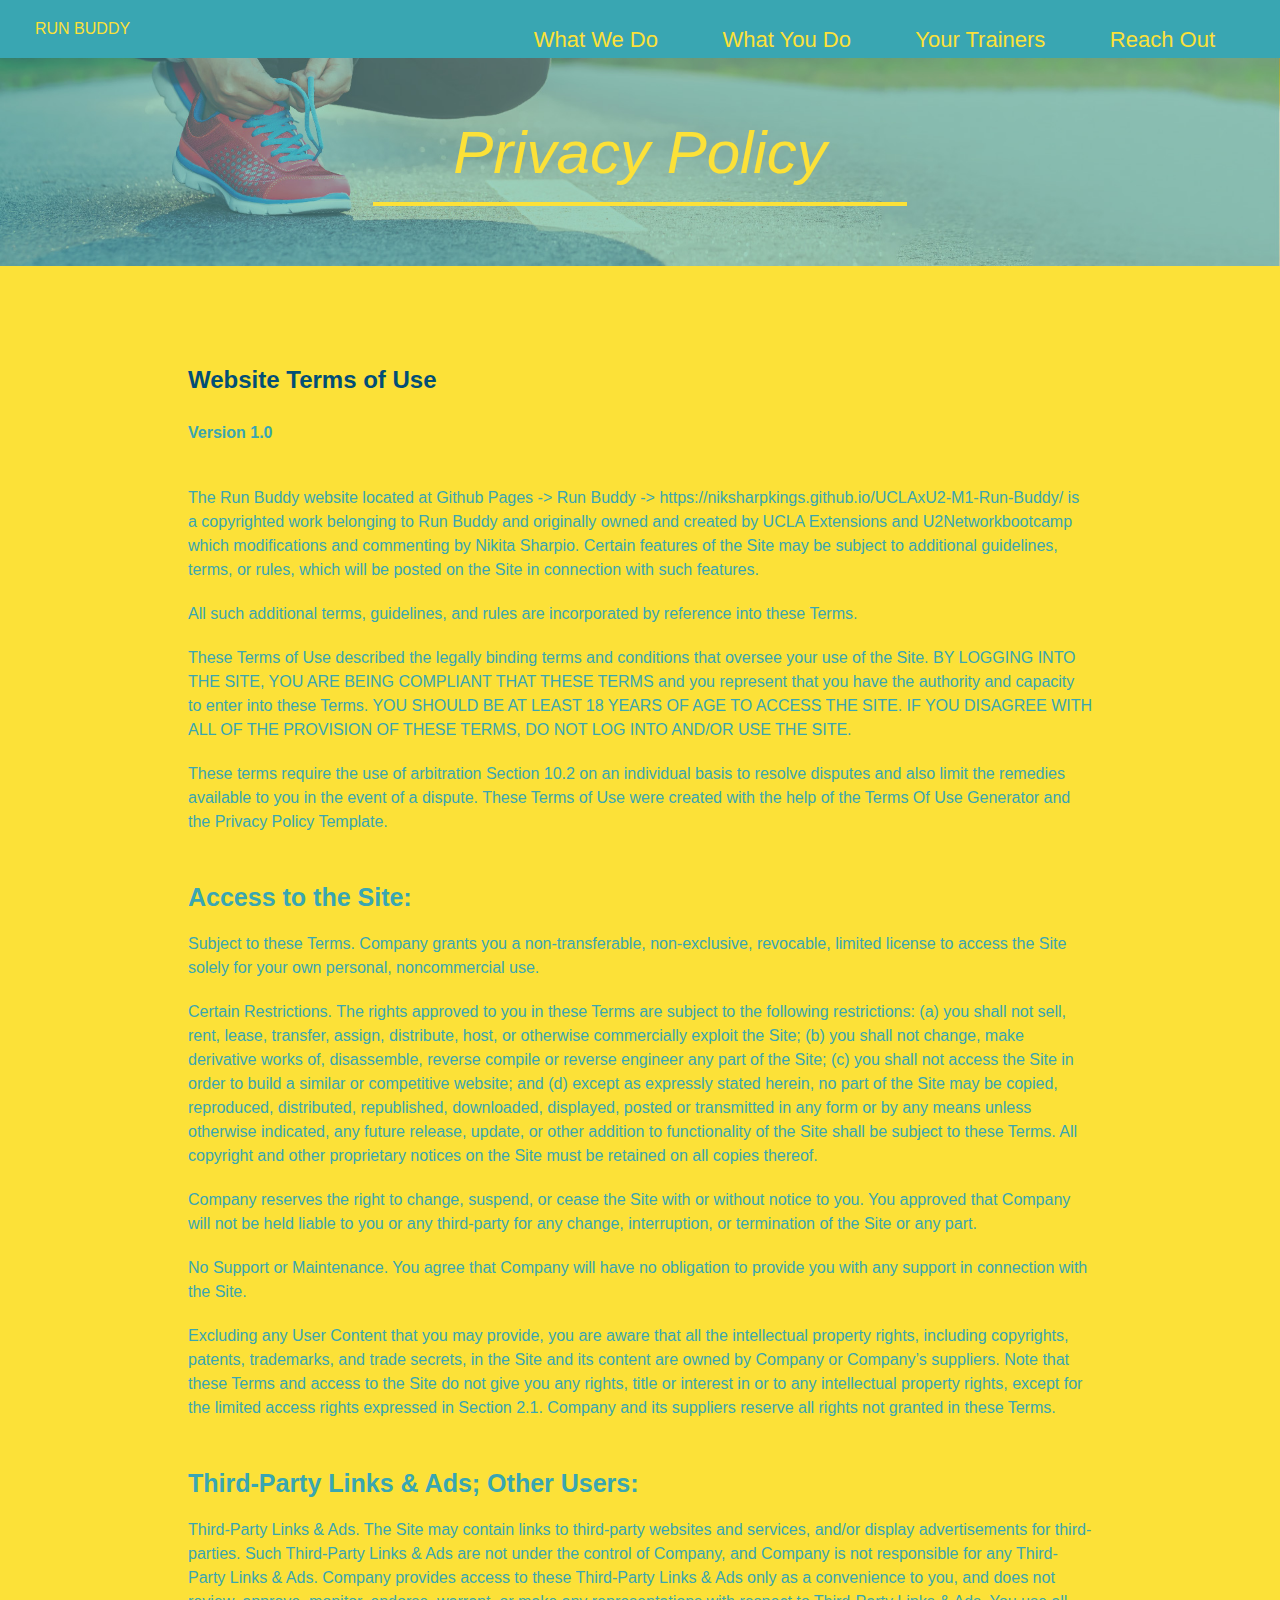
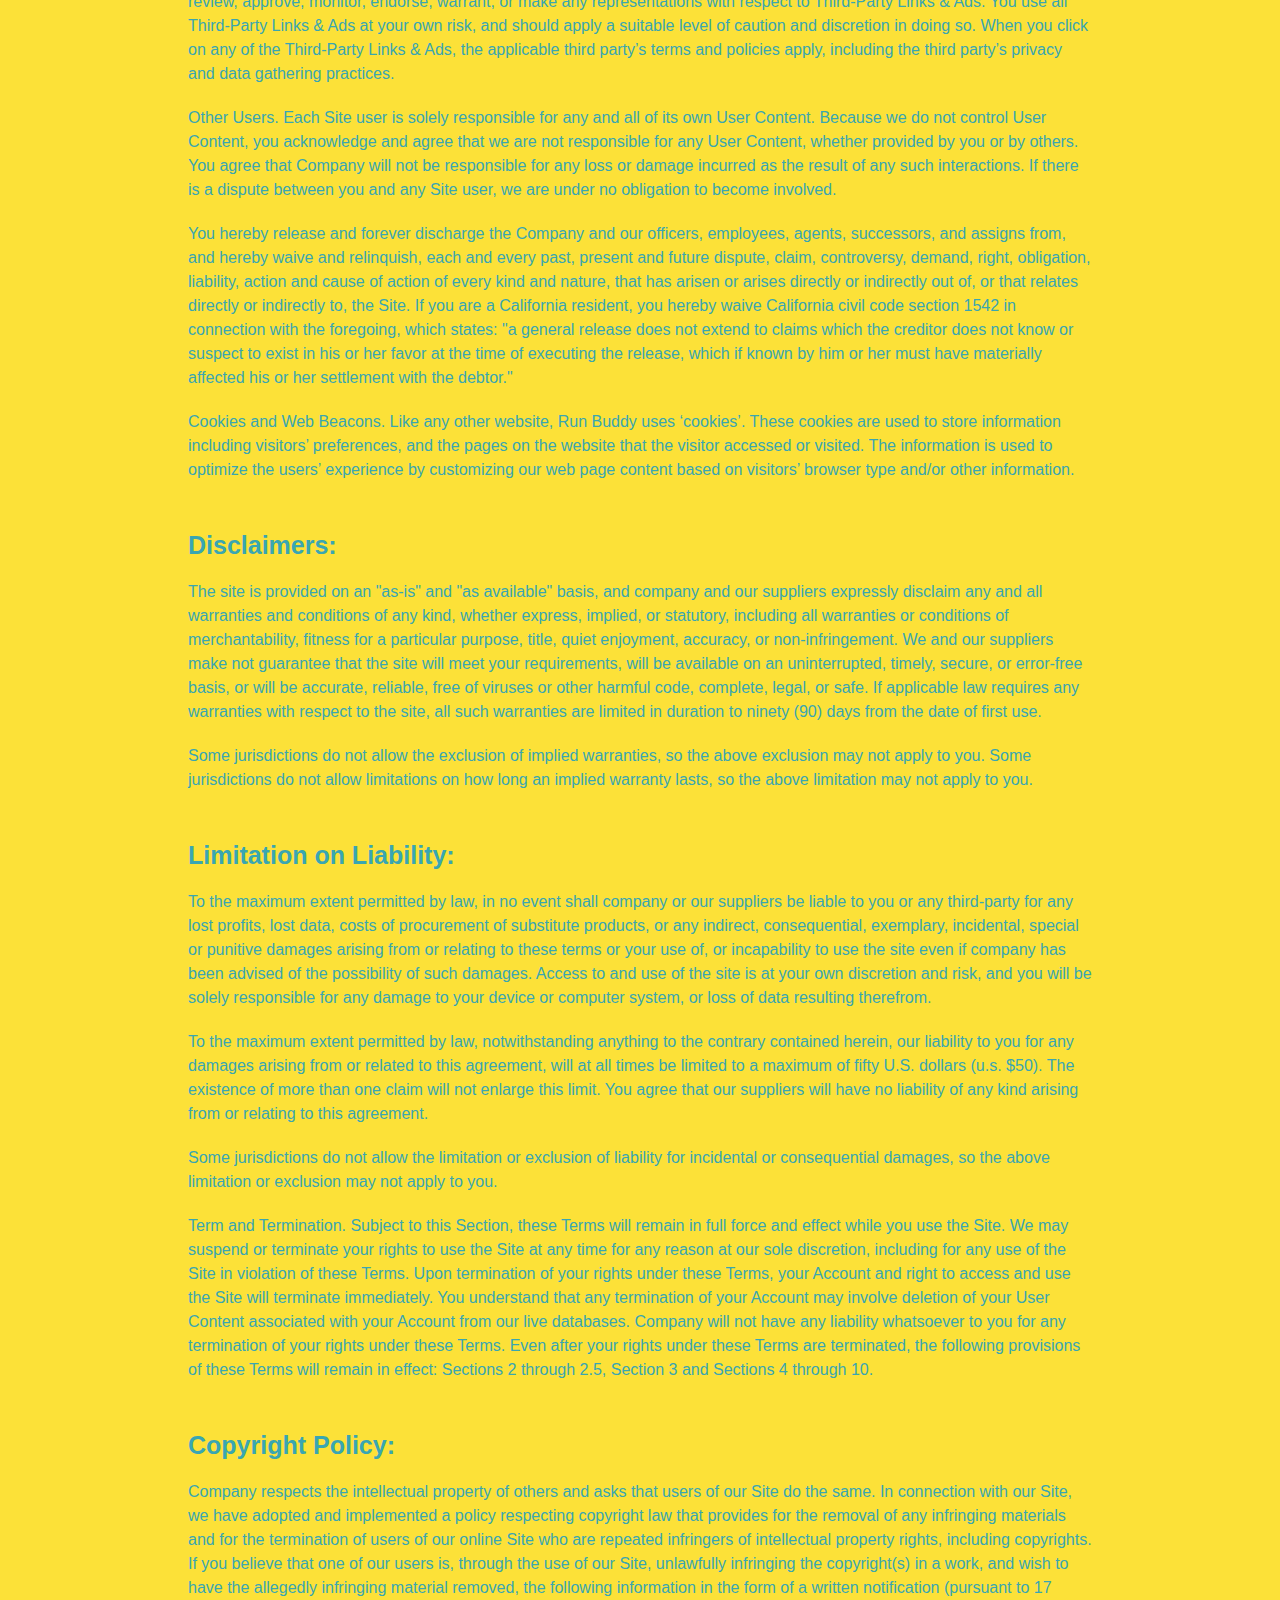
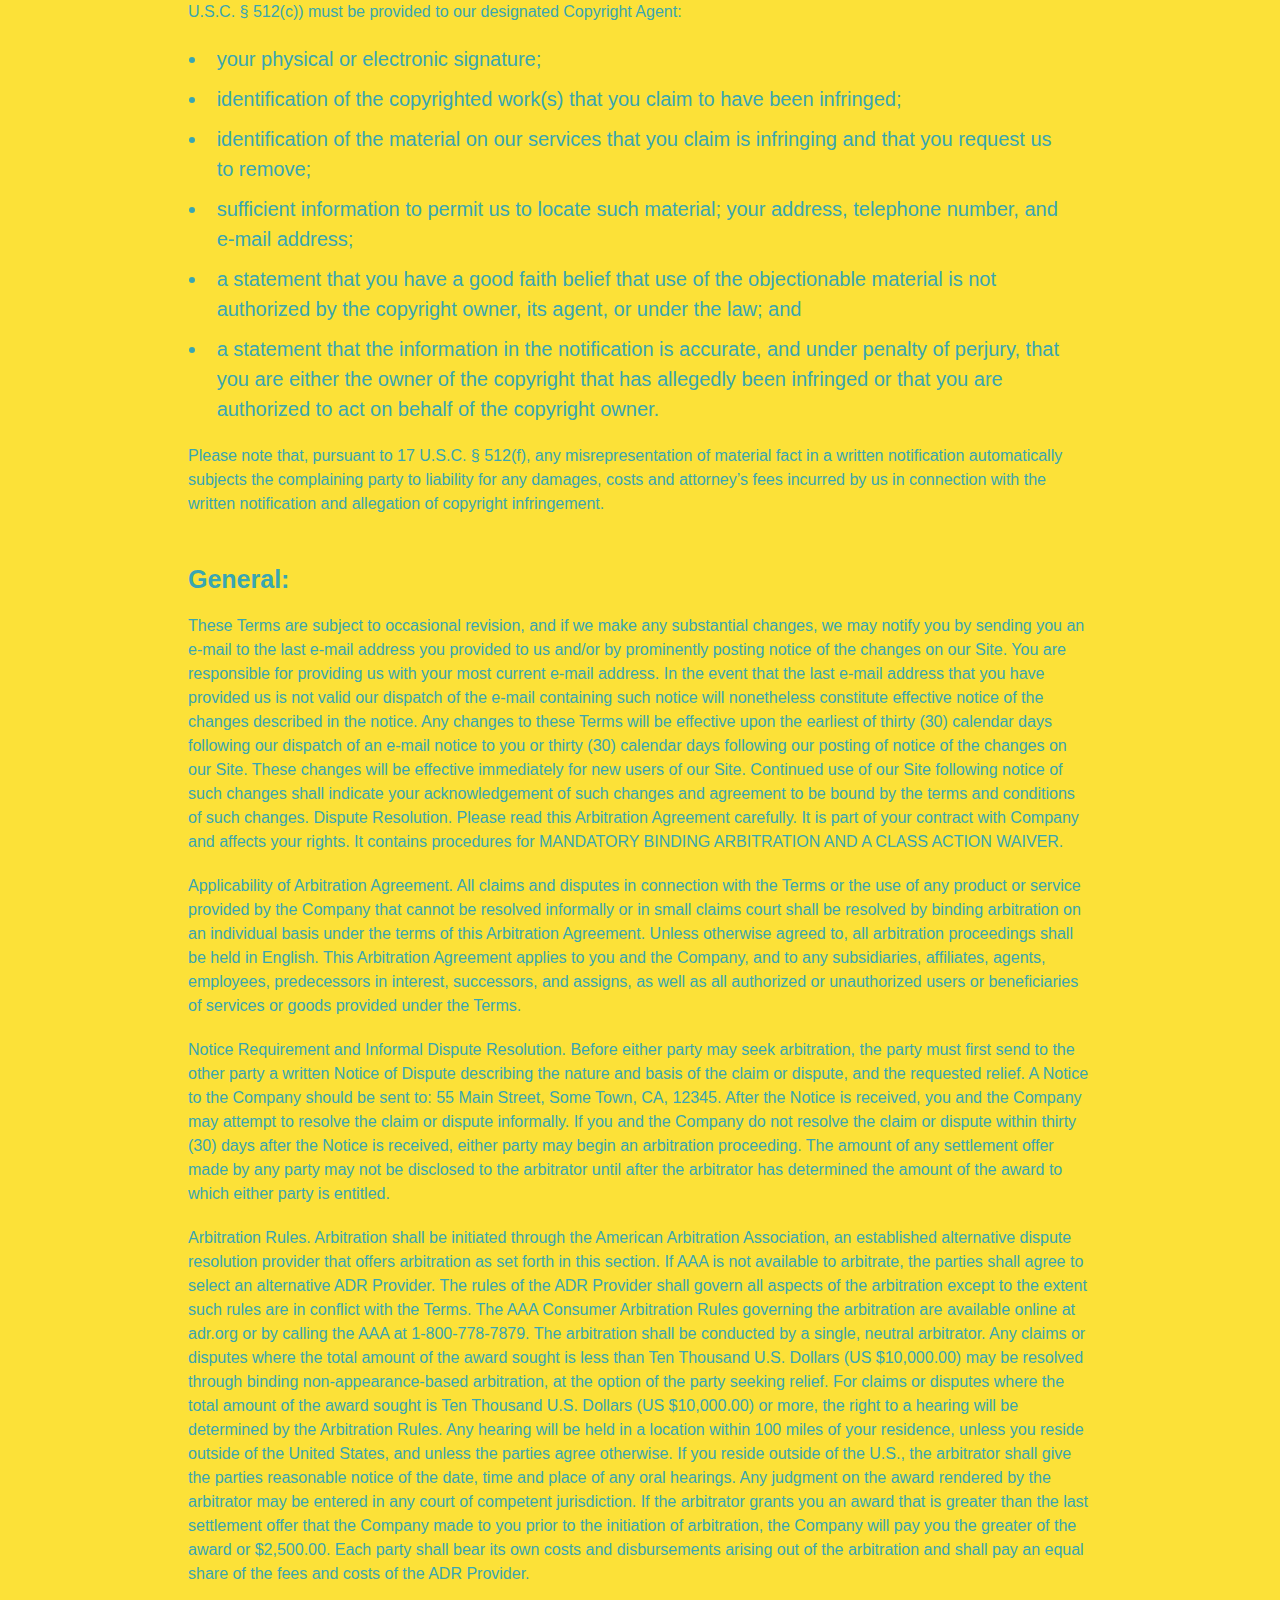
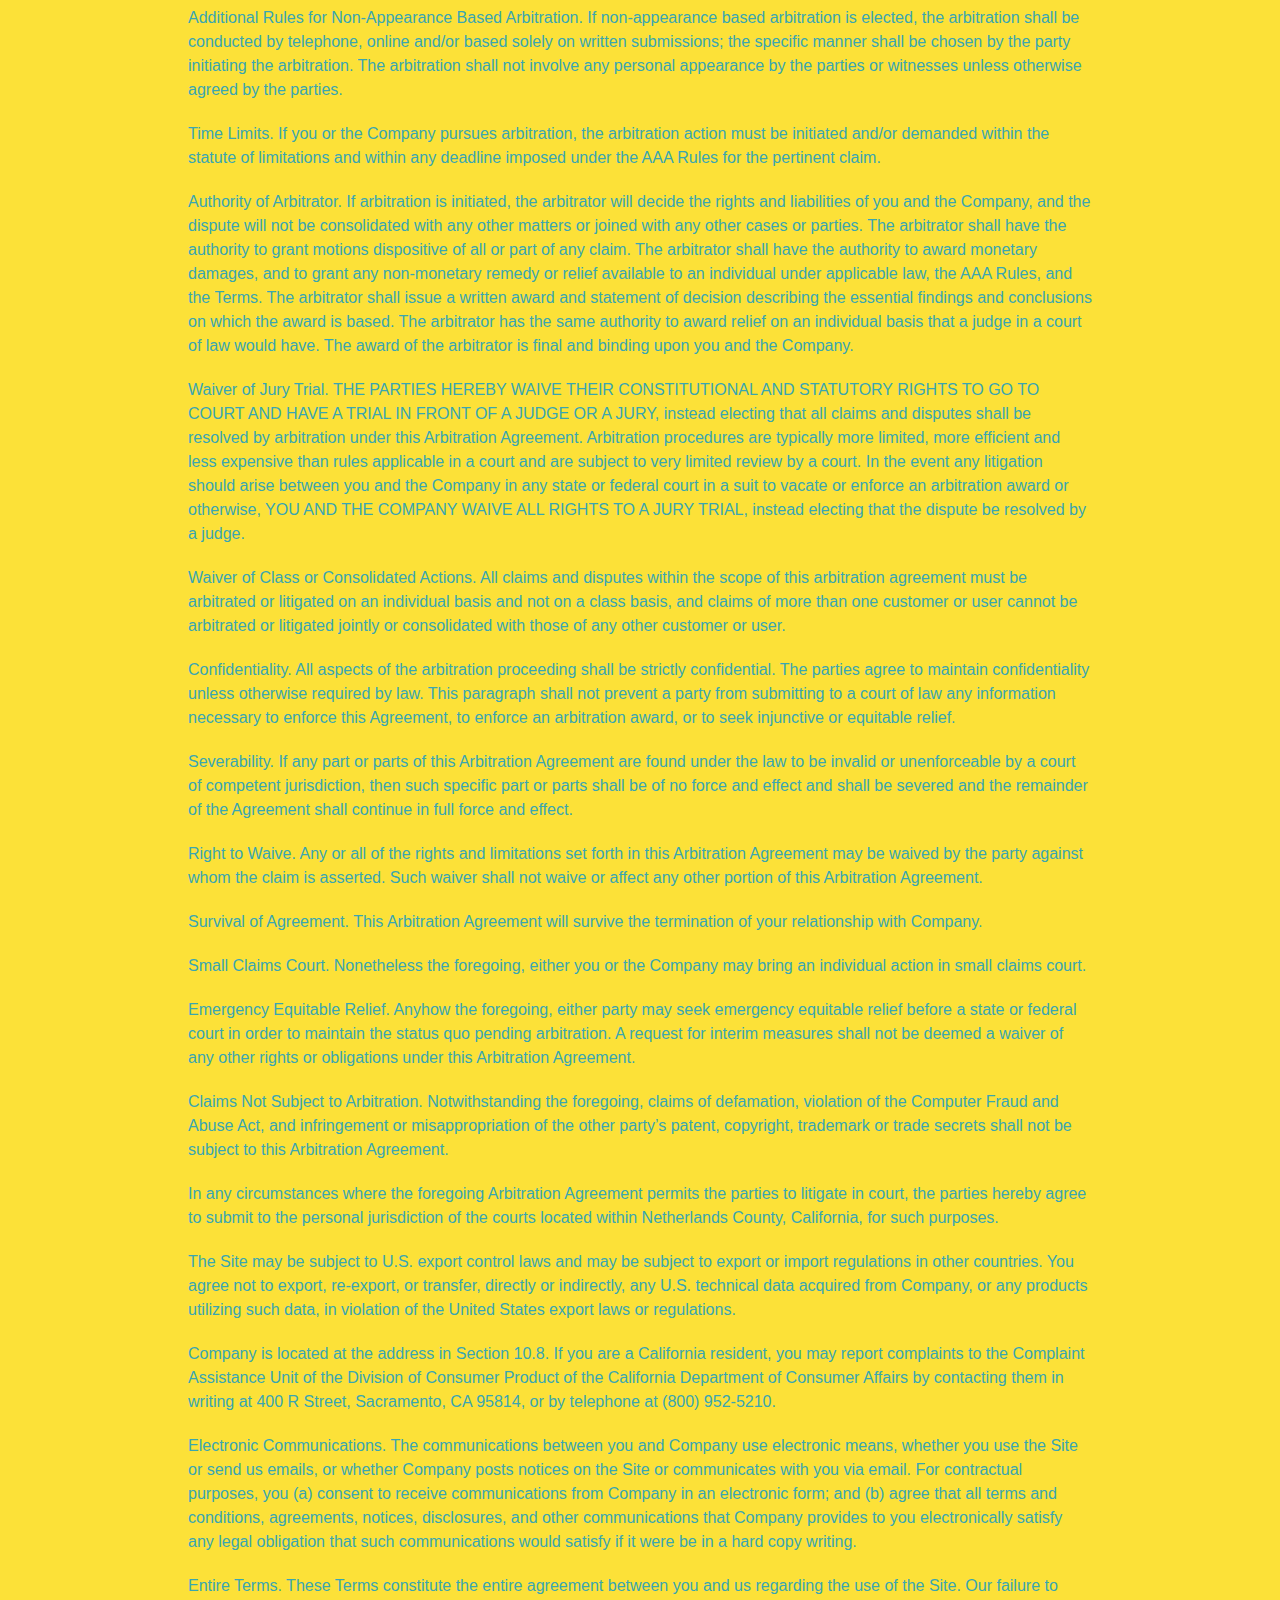
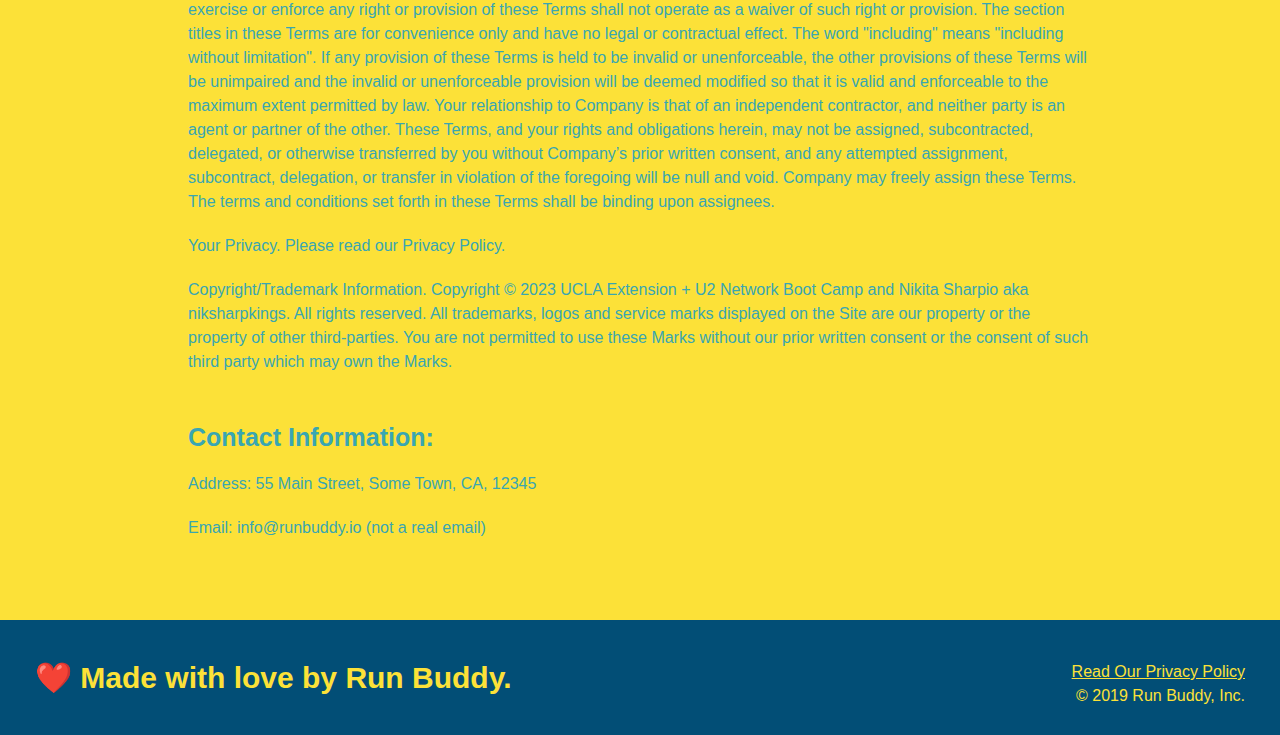
==== privacy-policy.html @ bbd50927 "v2.0.0 | see readme for patch notes" ====
<!DOCTYPE html> <!-- Tells the browser to interpret as a HTML document -->
<html lang="en"><!-- Represents the root of an HTML document and tells the browser that the language of the document is English -->
<head><!-- Start of the head element tag. Contains information about the document for the browser, but not the content -->
  <meta charset="UTF-8" /><!-- Tells the browser to use the UTF-8 character set. charset' meta element should be the first thing in '<head>'. UTF-8 accommodates just about any character, from foreign language symbols to emojis.-->
  <meta name="viewport" content="width=device-width, initial-scale=1.0" /><!-- Tells the browser to use the device's width as the width of the page, and to scale the page to fit the device's width -->
  <meta http-equiv="content-security-policy" content="connect-src 'self';
  font-src 'self';
  frame-src https://www.google.com/;
  img-src 'self';
  manifest-src 'self';
  media-src 'self';
  object-src 'self';
  script-src 'none';
  script-src-elem 'self' 'sha256-vvt4KWwuNr51XfE5m+hzeNEGhiOfZzG97ccfqGsPwvE=';
  script-src-attr 'self';
  style-src-elem 'self';
  style-src-attr 'self';
  worker-src 'self'"> <!-- content security policy is for privacy and security-->
  <title>Privacy Policy - Run Buddy</title> <!-- The title of the document, which is displayed in the browser's tab -->
  <link
  title="stylesheet"
  integrity="text"
  media="only screen and (color)"
  rel="stylesheet"
  type="text/css"
  href="./assets/css/secondary-styles.css" /><!-- Link to the Cascade Style stylesheet stylesheet -->
</head>

<body>
  <header> <!-- header Opening-->
    <a href="index.html">RUN BUDDY</a> <!-- "level 1" heading element-->
    <nav> <!-- Navigation element -->
      <ul><!-- Unordered list element -->
        <li><!-- List item element-->
          <a href="./index.html#what-we-do">What We Do</a> <!-- Anchor element -->
        </li>
        <li>
          <a href="./index.html#what-you-do">What You Do</a>
        </li>
        <li>
          <a href="./index.html#your-trainers">Your Trainers</a>
        </li>
        <li>
          <a href="./index.html#reach-out">Reach Out</a>
        </li>
      </ul> <!-- Closing unordered list element -->
    </nav> <!-- Closing navigation element -->
  </header> <!-- Closing header element -->
  <section class="hero hero-secondary">
    <h2 class="page-title">
      Privacy Policy
    </h2>
  </section>
  <article class="secondary-content">
    <h2>
      Website Terms of Use
    </h2>
    <h4>
      Version 1.0
    </h4>

    <p>
      <br>
      The Run Buddy website located at Github Pages -> Run Buddy -> https://niksharpkings.github.io/UCLAxU2-M1-Run-Buddy/
      is a copyrighted work belonging to Run Buddy and originally owned and created by UCLA Extensions and U2Networkbootcamp which modifications and commenting by Nikita Sharpio. Certain
      features of the Site may be subject to additional guidelines, terms, or rules, which will be posted on the Site
      in connection with such features.
    </p>

    <p>
      All such additional terms, guidelines, and rules are incorporated by reference into these Terms.
    </p>

    <p>
      These Terms of Use described the legally binding terms and conditions that oversee your use of the Site. BY
      LOGGING INTO THE SITE, YOU ARE BEING COMPLIANT THAT THESE TERMS and you represent that you have the authority
      and capacity to enter into these Terms. YOU SHOULD BE AT LEAST 18 YEARS OF AGE TO ACCESS THE SITE. IF YOU
      DISAGREE WITH ALL OF THE PROVISION OF THESE TERMS, DO NOT LOG INTO AND/OR USE THE SITE.
    </p>

    <p>
      These terms require the use of arbitration Section 10.2 on an individual basis to resolve disputes and also
      limit the remedies available to you in the event of a dispute. These Terms of Use were created with the help of
      the Terms Of Use Generator and the Privacy Policy Template.
    </p>

    <h3>
      <br>
      Access to the Site:
    </h3>

    <p>
      Subject to these Terms. Company grants you a non-transferable, non-exclusive, revocable, limited license to
      access the Site solely for your own personal, noncommercial use.
    </p>

    <p>
      Certain Restrictions. The rights approved to you in these Terms are subject to the following restrictions: (a)
      you shall not sell, rent, lease, transfer, assign, distribute, host, or otherwise commercially exploit the Site;
      (b) you shall not change, make derivative works of, disassemble, reverse compile or reverse engineer any part of
      the Site; (c) you shall not access the Site in order to build a similar or competitive website; and (d) except
      as expressly stated herein, no part of the Site may be copied, reproduced, distributed, republished, downloaded,
      displayed, posted or transmitted in any form or by any means unless otherwise indicated, any future release,
      update, or other addition to functionality of the Site shall be subject to these Terms. All copyright and other
      proprietary notices on the Site must be retained on all copies thereof.
    </p>

    <p>
      Company reserves the right to change, suspend, or cease the Site with or without notice to you. You approved
      that Company will not be held liable to you or any third-party for any change, interruption, or termination of
      the Site or any part.
    </p>

    <p>
      No Support or Maintenance. You agree that Company will have no obligation to provide you with any support in
      connection with the Site.
    </p>

    <p>
      Excluding any User Content that you may provide, you are aware that all the intellectual property rights,
      including copyrights, patents, trademarks, and trade secrets, in the Site and its content are owned by Company
      or Company’s suppliers. Note that these Terms and access to the Site do not give you any rights, title or
      interest in or to any intellectual property rights, except for the limited access rights expressed in Section
      2.1. Company and its suppliers reserve all rights not granted in these Terms.
    </p>

    <h3>
      <br>
      Third-Party Links & Ads; Other Users:
    </h3>

    <p>
      Third-Party Links & Ads. The Site may contain links to third-party websites and services, and/or display
      advertisements for third-parties. Such Third-Party Links & Ads are not under the control of Company, and Company
      is not responsible for any Third-Party Links & Ads. Company provides access to these Third-Party Links & Ads
      only as a convenience to you, and does not review, approve, monitor, endorse, warrant, or make any
      representations with respect to Third-Party Links & Ads. You use all Third-Party Links & Ads at your own risk,
      and should apply a suitable level of caution and discretion in doing so. When you click on any of the
      Third-Party Links & Ads, the applicable third party’s terms and policies apply, including the third party’s
      privacy and data gathering practices.
    </p>

    <p>
      Other Users. Each Site user is solely responsible for any and all of its own User Content. Because we do not
      control User Content, you acknowledge and agree that we are not responsible for any User Content, whether
      provided by you or by others. You agree that Company will not be responsible for any loss or damage incurred as
      the result of any such interactions. If there is a dispute between you and any Site user, we are under no
      obligation to become involved.
    </p>

    <p>
      You hereby release and forever discharge the Company and our officers, employees, agents, successors, and
      assigns from, and hereby waive and relinquish, each and every past, present and future dispute, claim,
      controversy, demand, right, obligation, liability, action and cause of action of every kind and nature, that has
      arisen or arises directly or indirectly out of, or that relates directly or indirectly to, the Site. If you are
      a California resident, you hereby waive California civil code section 1542 in connection with the foregoing,
      which states: "a general release does not extend to claims which the creditor does not know or suspect to exist
      in his or her favor at the time of executing the release, which if known by him or her must have materially
      affected his or her settlement with the debtor."
    </p>

    <p>
      Cookies and Web Beacons. Like any other website, Run Buddy uses ‘cookies’. These cookies are used to store
      information including visitors’ preferences, and the pages on the website that the visitor accessed or visited.
      The information is used to optimize the users’ experience by customizing our web page content based on visitors’
      browser type and/or other information.
    </p>

    <h3>
      <br>
      Disclaimers:
    </h3>

    <p>
      The site is provided on an "as-is" and "as available" basis, and company and our suppliers expressly disclaim
      any and all warranties and conditions of any kind, whether express, implied, or statutory, including all
      warranties or conditions of merchantability, fitness for a particular purpose, title, quiet enjoyment, accuracy,
      or non-infringement. We and our suppliers make not guarantee that the site will meet your requirements, will be
      available on an uninterrupted, timely, secure, or error-free basis, or will be accurate, reliable, free of
      viruses or other harmful code, complete, legal, or safe. If applicable law requires any warranties with respect
      to the site, all such warranties are limited in duration to ninety (90) days from the date of first use.
    </p>

    <p>
      Some jurisdictions do not allow the exclusion of implied warranties, so the above exclusion may not apply to
      you. Some jurisdictions do not allow limitations on how long an implied warranty lasts, so the above limitation
      may not apply to you.
    </p>

    <h3>
      <br>
      Limitation on Liability:
    </h3>

    <p>
      To the maximum extent permitted by law, in no event shall company or our suppliers be liable to you or any
      third-party for any lost profits, lost data, costs of procurement of substitute products, or any indirect,
      consequential, exemplary, incidental, special or punitive damages arising from or relating to these terms or
      your use of, or incapability to use the site even if company has been advised of the possibility of such
      damages. Access to and use of the site is at your own discretion and risk, and you will be solely responsible
      for any damage to your device or computer system, or loss of data resulting therefrom.
    </p>

    <p>
      To the maximum extent permitted by law, notwithstanding anything to the contrary contained herein, our liability
      to you for any damages arising from or related to this agreement, will at all times be limited to a maximum of
      fifty U.S. dollars (u.s. $50). The existence of more than one claim will not enlarge this limit. You agree that
      our suppliers will have no liability of any kind arising from or relating to this agreement.
    </p>

    <p>
      Some jurisdictions do not allow the limitation or exclusion of liability for incidental or consequential
      damages, so the above limitation or exclusion may not apply to you.
    </p>

    <p>
      Term and Termination. Subject to this Section, these Terms will remain in full force and effect while you use
      the Site. We may suspend or terminate your rights to use the Site at any time for any reason at our sole
      discretion, including for any use of the Site in violation of these Terms. Upon termination of your rights under
      these Terms, your Account and right to access and use the Site will terminate immediately. You understand that
      any termination of your Account may involve deletion of your User Content associated with your Account from our
      live databases. Company will not have any liability whatsoever to you for any termination of your rights under
      these Terms. Even after your rights under these Terms are terminated, the following provisions of these Terms
      will remain in effect: Sections 2 through 2.5, Section 3 and Sections 4 through 10.
    </p>

    <h3>
      <br>
      Copyright Policy:
    </h3>

    <p>
      Company respects the intellectual property of others and asks that users of our Site do the same. In connection
      with our Site, we have adopted and implemented a policy respecting copyright law that provides for the removal
      of any infringing materials and for the termination of users of our online Site who are repeated infringers of
      intellectual property rights, including copyrights. If you believe that one of our users is, through the use of
      our Site, unlawfully infringing the copyright(s) in a work, and wish to have the allegedly infringing material
      removed, the following information in the form of a written notification (pursuant to 17 U.S.C. § 512(c)) must
      be provided to our designated Copyright Agent:
    </p>

    <ul>
      <li>
        your physical or electronic signature;
      </li>
      <li>
        identification of the copyrighted work(s) that you claim to have been infringed;
      </li>
      <li>
        identification of the material on our services that you claim is infringing and that you request us to remove;
      </li>
      <li>
        sufficient information to permit us to locate such material; your address, telephone number, and e-mail
        address;
      </li>
      <li>
        a statement that you have a good faith belief that use of the objectionable material is not authorized by the
        copyright owner, its agent, or under the law; and
      </li>
      <li>
        a statement that the information in the notification is accurate, and under penalty of perjury, that you are
        either the owner of the copyright that has allegedly been infringed or that you are authorized to act on
        behalf of the copyright owner.
      </li>
    </ul>

    <p>
      Please note that, pursuant to 17 U.S.C. § 512(f), any misrepresentation of material fact in a written
      notification automatically subjects the complaining party to liability for any damages, costs and attorney’s
      fees incurred by us in connection with the written notification and allegation of copyright infringement.
    </p>

    <h3>
      <br>
      General:
    </h3>

    <p>
      These Terms are subject to occasional revision, and if we make any substantial changes, we may notify you by
      sending you an e-mail to the last e-mail address you provided to us and/or by prominently posting notice of the
      changes on our Site. You are responsible for providing us with your most current e-mail address. In the event
      that the last e-mail address that you have provided us is not valid our dispatch of the e-mail containing such
      notice will nonetheless constitute effective notice of the changes described in the notice. Any changes to these
      Terms will be effective upon the earliest of thirty (30) calendar days following our dispatch of an e-mail
      notice to you or thirty (30) calendar days following our posting of notice of the changes on our Site. These
      changes will be effective immediately for new users of our Site. Continued use of our Site following notice of
      such changes shall indicate your acknowledgement of such changes and agreement to be bound by the terms and
      conditions of such changes. Dispute Resolution. Please read this Arbitration Agreement carefully. It is part of
      your contract with Company and affects your rights. It contains procedures for MANDATORY BINDING ARBITRATION AND
      A CLASS ACTION WAIVER.
    </p>

    <p>
      Applicability of Arbitration Agreement. All claims and disputes in connection with the Terms or the use of any
      product or service provided by the Company that cannot be resolved informally or in small claims court shall be
      resolved by binding arbitration on an individual basis under the terms of this Arbitration Agreement. Unless
      otherwise agreed to, all arbitration proceedings shall be held in English. This Arbitration Agreement applies to
      you and the Company, and to any subsidiaries, affiliates, agents, employees, predecessors in interest,
      successors, and assigns, as well as all authorized or unauthorized users or beneficiaries of services or goods
      provided under the Terms.
    </p>

    <p>
      Notice Requirement and Informal Dispute Resolution. Before either party may seek arbitration, the party must
      first send to the other party a written Notice of Dispute describing the nature and basis of the claim or
      dispute, and the requested relief. A Notice to the Company should be sent to: 55 Main Street, Some Town, CA,
      12345. After the Notice is received, you and the Company may attempt to resolve the claim or dispute informally.
      If you and the Company do not resolve the claim or dispute within thirty (30) days after the Notice is received,
      either party may begin an arbitration proceeding. The amount of any settlement offer made by any party may not
      be disclosed to the arbitrator until after the arbitrator has determined the amount of the award to which either
      party is entitled.
    </p>

    <p>
      Arbitration Rules. Arbitration shall be initiated through the American Arbitration Association, an established
      alternative dispute resolution provider that offers arbitration as set forth in this section. If AAA is not
      available to arbitrate, the parties shall agree to select an alternative ADR Provider. The rules of the ADR
      Provider shall govern all aspects of the arbitration except to the extent such rules are in conflict with the
      Terms. The AAA Consumer Arbitration Rules governing the arbitration are available online at adr.org or by
      calling the AAA at 1-800-778-7879. The arbitration shall be conducted by a single, neutral arbitrator. Any
      claims or disputes where the total amount of the award sought is less than Ten Thousand U.S. Dollars (US
      $10,000.00) may be resolved through binding non-appearance-based arbitration, at the option of the party seeking
      relief. For claims or disputes where the total amount of the award sought is Ten Thousand U.S. Dollars (US
      $10,000.00) or more, the right to a hearing will be determined by the Arbitration Rules. Any hearing will be
      held in a location within 100 miles of your residence, unless you reside outside of the United States, and
      unless the parties agree otherwise. If you reside outside of the U.S., the arbitrator shall give the parties
      reasonable notice of the date, time and place of any oral hearings. Any judgment on the award rendered by the
      arbitrator may be entered in any court of competent jurisdiction. If the arbitrator grants you an award that is
      greater than the last settlement offer that the Company made to you prior to the initiation of arbitration, the
      Company will pay you the greater of the award or $2,500.00. Each party shall bear its own costs and
      disbursements arising out of the arbitration and shall pay an equal share of the fees and costs of the ADR
      Provider.
    </p>

    <p>
      Additional Rules for Non-Appearance Based Arbitration. If non-appearance based arbitration is elected, the
      arbitration shall be conducted by telephone, online and/or based solely on written submissions; the specific
      manner shall be chosen by the party initiating the arbitration. The arbitration shall not involve any personal
      appearance by the parties or witnesses unless otherwise agreed by the parties.
    </p>

    <p>
      Time Limits. If you or the Company pursues arbitration, the arbitration action must be initiated and/or demanded
      within the statute of limitations and within any deadline imposed under the AAA Rules for the pertinent claim.
    </p>

    <p>
      Authority of Arbitrator. If arbitration is initiated, the arbitrator will decide the rights and liabilities of
      you and the Company, and the dispute will not be consolidated with any other matters or joined with any other
      cases or parties. The arbitrator shall have the authority to grant motions dispositive of all or part of any
      claim. The arbitrator shall have the authority to award monetary damages, and to grant any non-monetary remedy
      or relief available to an individual under applicable law, the AAA Rules, and the Terms. The arbitrator shall
      issue a written award and statement of decision describing the essential findings and conclusions on which the
      award is based. The arbitrator has the same authority to award relief on an individual basis that a judge in a
      court of law would have. The award of the arbitrator is final and binding upon you and the Company.
    </p>

    <p>
      Waiver of Jury Trial. THE PARTIES HEREBY WAIVE THEIR CONSTITUTIONAL AND STATUTORY RIGHTS TO GO TO COURT AND HAVE
      A TRIAL IN FRONT OF A JUDGE OR A JURY, instead electing that all claims and disputes shall be resolved by
      arbitration under this Arbitration Agreement. Arbitration procedures are typically more limited, more efficient
      and less expensive than rules applicable in a court and are subject to very limited review by a court. In the
      event any litigation should arise between you and the Company in any state or federal court in a suit to vacate
      or enforce an arbitration award or otherwise, YOU AND THE COMPANY WAIVE ALL RIGHTS TO A JURY TRIAL, instead
      electing that the dispute be resolved by a judge.
    </p>

    <p>
      Waiver of Class or Consolidated Actions. All claims and disputes within the scope of this arbitration agreement
      must be arbitrated or litigated on an individual basis and not on a class basis, and claims of more than one
      customer or user cannot be arbitrated or litigated jointly or consolidated with those of any other customer or
      user.
    </p>

    <p>
      Confidentiality. All aspects of the arbitration proceeding shall be strictly confidential. The parties agree to
      maintain confidentiality unless otherwise required by law. This paragraph shall not prevent a party from
      submitting to a court of law any information necessary to enforce this Agreement, to enforce an arbitration
      award, or to seek injunctive or equitable relief.
    </p>

    <p>
      Severability. If any part or parts of this Arbitration Agreement are found under the law to be invalid or
      unenforceable by a court of competent jurisdiction, then such specific part or parts shall be of no force and
      effect and shall be severed and the remainder of the Agreement shall continue in full force and effect.
    </p>

    <p>
      Right to Waive. Any or all of the rights and limitations set forth in this Arbitration Agreement may be waived
      by the party against whom the claim is asserted. Such waiver shall not waive or affect any other portion of this
      Arbitration Agreement.
    </p>

    <p>
      Survival of Agreement. This Arbitration Agreement will survive the termination of your relationship with
      Company.
    </p>

    <p>
      Small Claims Court. Nonetheless the foregoing, either you or the Company may bring an individual action in small
      claims court.
    </p>

    <p>
      Emergency Equitable Relief. Anyhow the foregoing, either party may seek emergency equitable relief before a
      state or federal court in order to maintain the status quo pending arbitration. A request for interim measures
      shall not be deemed a waiver of any other rights or obligations under this Arbitration Agreement.
    </p>

    <p>
      Claims Not Subject to Arbitration. Notwithstanding the foregoing, claims of defamation, violation of the
      Computer Fraud and Abuse Act, and infringement or misappropriation of the other party’s patent, copyright,
      trademark or trade secrets shall not be subject to this Arbitration Agreement.
    </p>

    <p>
      In any circumstances where the foregoing Arbitration Agreement permits the parties to litigate in court, the
      parties hereby agree to submit to the personal jurisdiction of the courts located within Netherlands County,
      California, for such purposes.
    </p>

    <p>
      The Site may be subject to U.S. export control laws and may be subject to export or import regulations in other
      countries. You agree not to export, re-export, or transfer, directly or indirectly, any U.S. technical data
      acquired from Company, or any products utilizing such data, in violation of the United States export laws or
      regulations.
    </p>

    <p>
      Company is located at the address in Section 10.8. If you are a California resident, you may report complaints
      to the Complaint Assistance Unit of the Division of Consumer Product of the California Department of Consumer
      Affairs by contacting them in writing at 400 R Street, Sacramento, CA 95814, or by telephone at (800) 952-5210.
    </p>

    <p>
      Electronic Communications. The communications between you and Company use electronic means, whether you use the
      Site or send us emails, or whether Company posts notices on the Site or communicates with you via email. For
      contractual purposes, you (a) consent to receive communications from Company in an electronic form; and (b)
      agree that all terms and conditions, agreements, notices, disclosures, and other communications that Company
      provides to you electronically satisfy any legal obligation that such communications would satisfy if it were be
      in a hard copy writing.
    </p>

    <p>
      Entire Terms. These Terms constitute the entire agreement between you and us regarding the use of the Site. Our
      failure to exercise or enforce any right or provision of these Terms shall not operate as a waiver of such right
      or provision. The section titles in these Terms are for convenience only and have no legal or contractual
      effect. The word "including" means "including without limitation". If any provision of these Terms is held to be
      invalid or unenforceable, the other provisions of these Terms will be unimpaired and the invalid or
      unenforceable provision will be deemed modified so that it is valid and enforceable to the maximum extent
      permitted by law. Your relationship to Company is that of an independent contractor, and neither party is an
      agent or partner of the other. These Terms, and your rights and obligations herein, may not be assigned,
      subcontracted, delegated, or otherwise transferred by you without Company’s prior written consent, and any
      attempted assignment, subcontract, delegation, or transfer in violation of the foregoing will be null and void.
      Company may freely assign these Terms. The terms and conditions set forth in these Terms shall be binding upon
      assignees.
    </p>

    <p>
      Your Privacy. Please read our Privacy Policy.
    </p>

    <p>
      Copyright/Trademark Information. Copyright © 2023 UCLA Extension + U2 Network Boot Camp and Nikita Sharpio aka
      niksharpkings. All rights reserved. All trademarks, logos and service marks
      displayed on the Site are our property or the property of other third-parties. You are not permitted to use
      these Marks without our prior written consent or the consent of such third party which may own the Marks.
    </p>
    <h3>
      <br>
      Contact Information:
    </h3>
    <p>
      Address: 55 Main Street, Some Town, CA, 12345
    </p>
    <p>
      Email: info@runbuddy.io (not a real email)
    </p>
  </article>
  <footer> <!-- footer -->
    
    <h2>❤️ Made with love by Run Buddy.</h2> <!-- "level 2" heading element-->
    <div>
      <a href="#">Read Our Privacy Policy</a> <!-- Anchor element -->
      <br> <!-- line break -->
      &copy; 2019 Run Buddy, Inc.
    </div>
  </footer> <!-- Closing footer element -->
</body>

</html>
---- assets/css/secondary-styles.css ----
* { /* selects all elements in the document */
  margin: 0px; /* margin spacing */
  padding: 0px; /* padding: 0; means that there is no space between the content and the border. */
  box-sizing: border-box; /* box-sizing: border-box; means that the width and height you set for an element includes any padding and border, but not the margin. */
}

body { /* selects all elements in the body tags */
  color: #39a6b2; /* text color */
  font-family: Helvetica, Arial, sans-serif; /* font look or style family */
  background-color: #fce138;
}

header { /* selects all elements in the header tags */
  padding: 20px 35px; /* padding top and bottom, left and right*/
  background-color: #39a6b2; /* background color */
}

header h1 { /* selects all h1 elements in the header tag */
  font-weight: bold; /* font weight thickness */
  font-size: 36px; /* font size height and width*/
  color: #fce138;
  margin: 0; /* margin spacing */
  display: inline; /* display inline means it will be displayed in the same line */
}

header a { /*select all anchor tags in the header */
  text-decoration: none; /* removes underline from anchor tags */
  color: #fce138;
}

header nav { /* selects all elements in the nav tags */
  float: right; /* float right mean it will be moved to the right side of the nav container */
  margin: 7px 0px; /* margin spacing 7px to the top and bottom and 0 for the right and left*/
}

header nav ul li { /* selects all elements in the li tags */
  display: inline; /* display inline means it will be displayed in the same line */
}

header nav ul li a { /* selects all anchor tags in the li tags */
  margin: 0px 30px;  /* margin spacing 0px to the top and bottom and 30px for the right and left*/
  font-weight: lighter; /* font weight thickness */
  font-size: 22px; /* font size height and width*/
}

section { /* selects all elements in the section tags */
  padding: 60px; /* padding all around*/
}

article { /* selects all elements in the article tags */
  background: #fce138; /* background color */
  padding: 60px; /* padding all around*/
  margin: 60px 0px; /* margin spacing 60px to the top and bottom and 0 for the right and left*/
}

article h2 { /* selects all h2 elements in the article tag */
  color: #024e76; /* text color */
  margin-bottom: 30px; /* margin spacing */
}

article p { /* selects all p elements in the article tag */
  font-size: 16px; /* font size height and width*/
  line-height: 1.5; /* line height */
}

article p span { /* selects all span elements in the article tag */
  color: #024e76; /* text color */
}

article p a { /*select all anchor tags in the article */
  color: #024e76; /* text color */
}

article p a:hover { /*select all anchor tags in the article when hovered */
  color: #b23939; /* text color */
}

article p a:visited { /*select all anchor tags in the article when visited */
  color: #810c909a; /* text color */
}

article p a:active { /*select all anchor tags in the article when active */
  color: #b23939; /* text color */
}

article p a:focus { /*select all anchor tags in the article when focused */
  color: #b23939; /* text color */
}

article p a:link { /*select all anchor tags in the article when linked */
  color: #b23939; /* text color */
}


article ul li { /* selects all elements in the li tags */
  padding-left: 1%;
  font-size: 20px; /* font size height and width*/
  line-height: 1.5; /* line height */
  margin-bottom: 10px; /* margin spacing */
}

footer { /* selects all elements in the footer tags */
  background: #024e76; /* background color */
  width: 100%; /* width of the footer */
  padding: 40px 35px; /* padding top and bottom, left and right*/
  color: #fce138;
}

footer h2 { /* selects all h2 elements in the footer tag */
  display: inline; /* display inline means it will be displayed in the same line */
  
  font-size: 30px; /* font size height and width*/
  margin: 0px; /* margin spacing */
}

footer div { /* selects all elements in the div tags */
  float: right; /* float right mean it will be moved to the right side of the footer container */
  line-height: 1.5; /* line height */
  text-align: right; /* text alignment */
}

footer a { /*select all anchor tags in the footer */
  color: #fce138;
}

.hero { /* selects all elements in the hero class*/
  background-image: url(../images/hero-bg.jpg); /* background image */
  background-size: cover; /* background size */
  background-position: bottom; /* background position */
  position: relative; /* position property specifies the type of positioning method used for an element (static, relative, fixed, absolute or sticky). */
  height: auto; /* height of the hero */
  text-align: center; /* text alignment */
  margin-bottom: 40px;
} /* margin spacing */

.hero h2 { /* selects all h2 elements in the hero class */
  color: #fce138; /* text color */
  font-size: 60px; /* font size height and width*/
  display: inline-block; /* display inline means it will be displayed in the same line */
  position: relative; /* position property specifies the type of positioning method used for an element (static, relative, fixed, absolute or sticky). */
}

.page-title { /* selects all elements in the page-title class*/
  color: #fce138; /* background color */
  border-bottom: 4px solid #fce138; /* border bottom */
  padding: 0px 80px 15px 80px;
  font-weight: normal;
  font-size: 42px;
  font-style: italic;
}

.secondary-content {
  width: 80%;
  margin: 0 auto;
}

.secondary-content h3 {
  font-size:  25px;
  margin: 20px 0px 20px 0px;
}

.secondary-content p {
  font-size: 16px;
  line-height: 1.5;
  margin: 20px 0px 20px 0px;
}

.secondary-content ul {
  margin: 15px 20px 15px 20px;
}

.secondary-content ul li {
  color: #39a6b2;
  margin: 10px 0px 10px 0px;
}
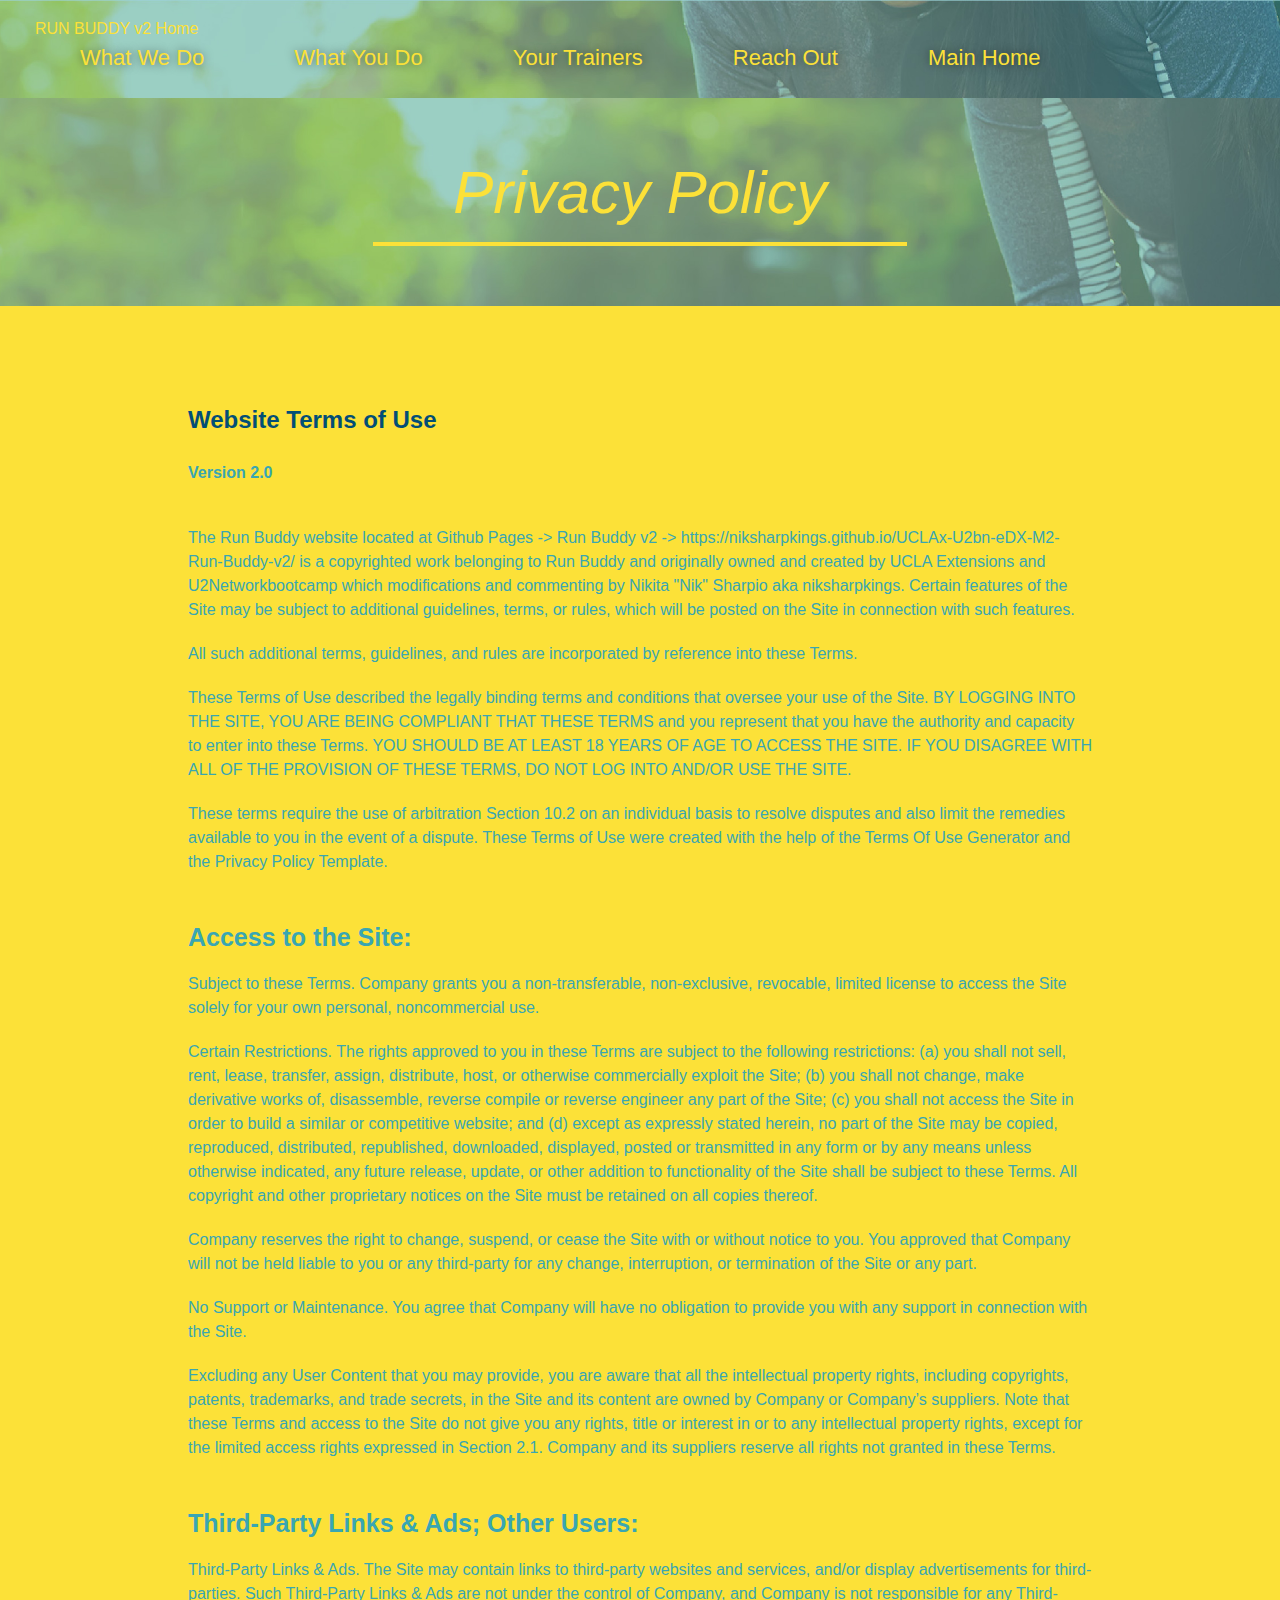
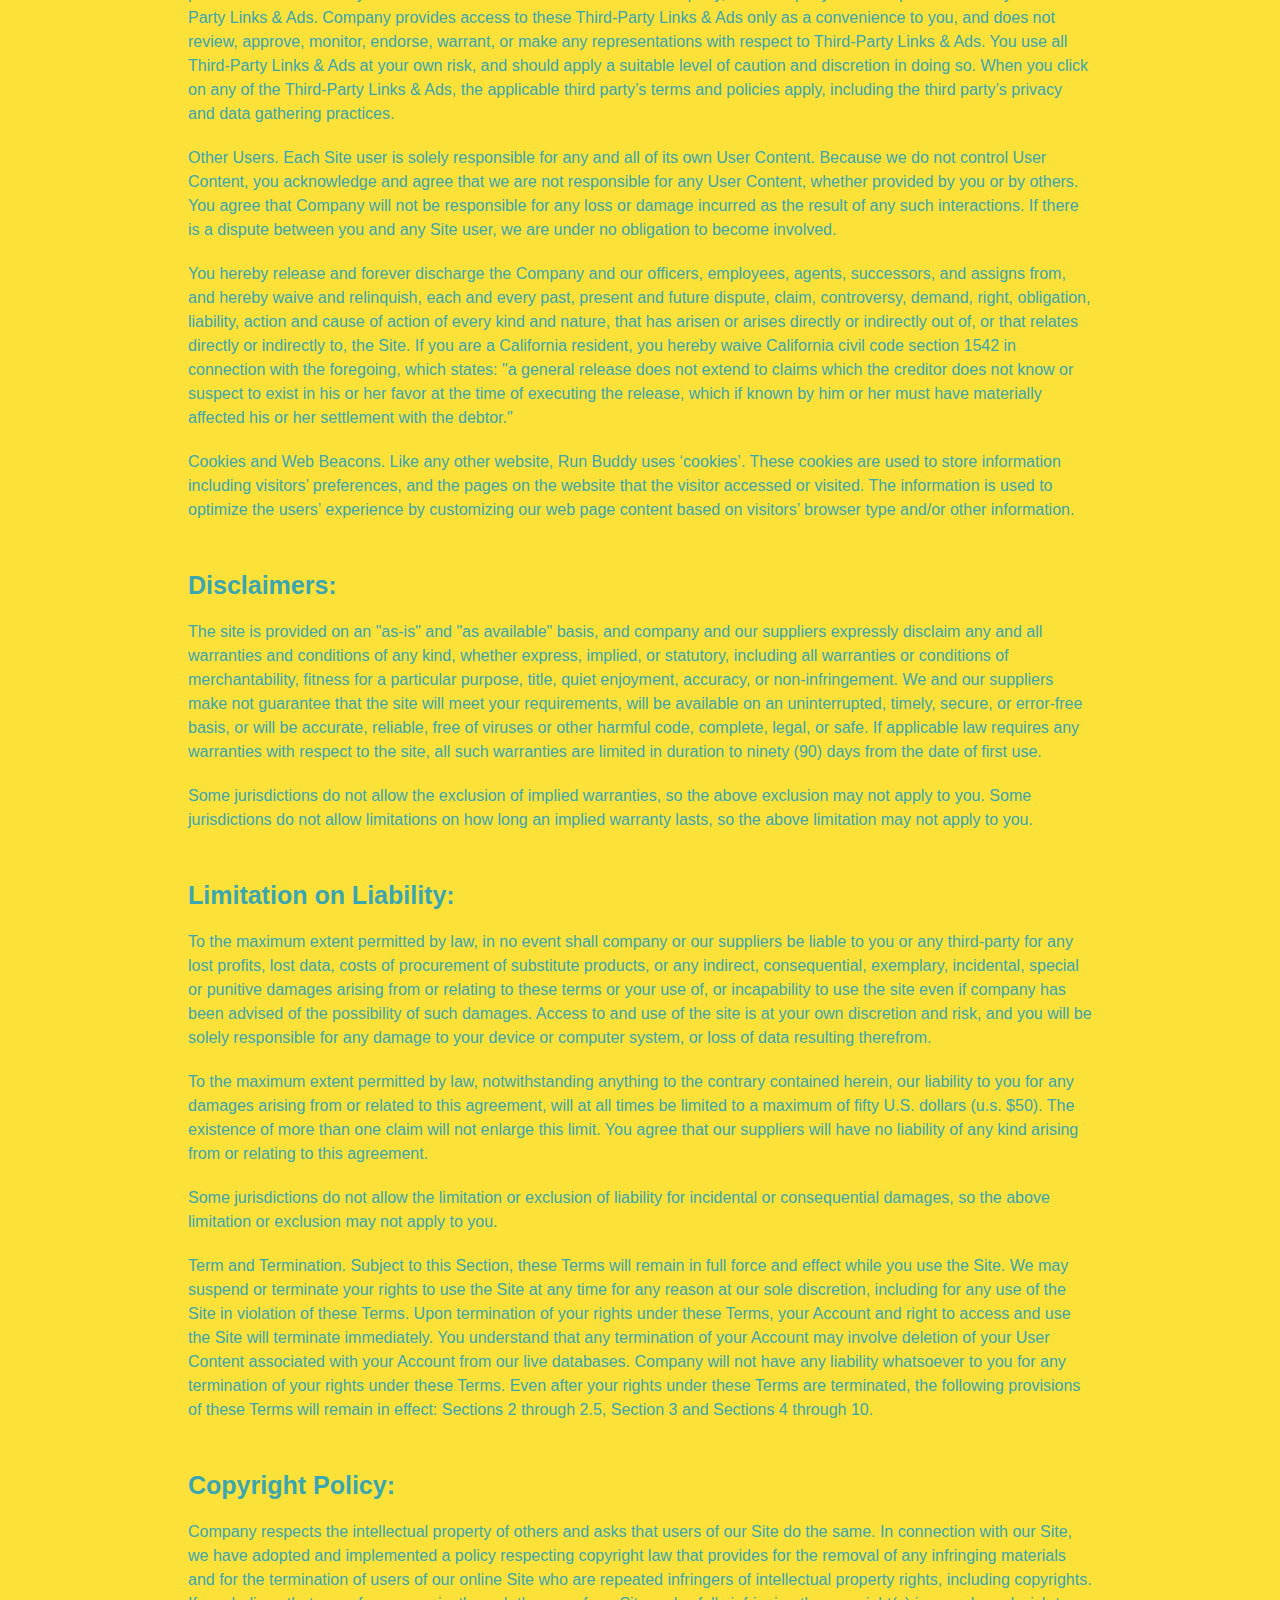
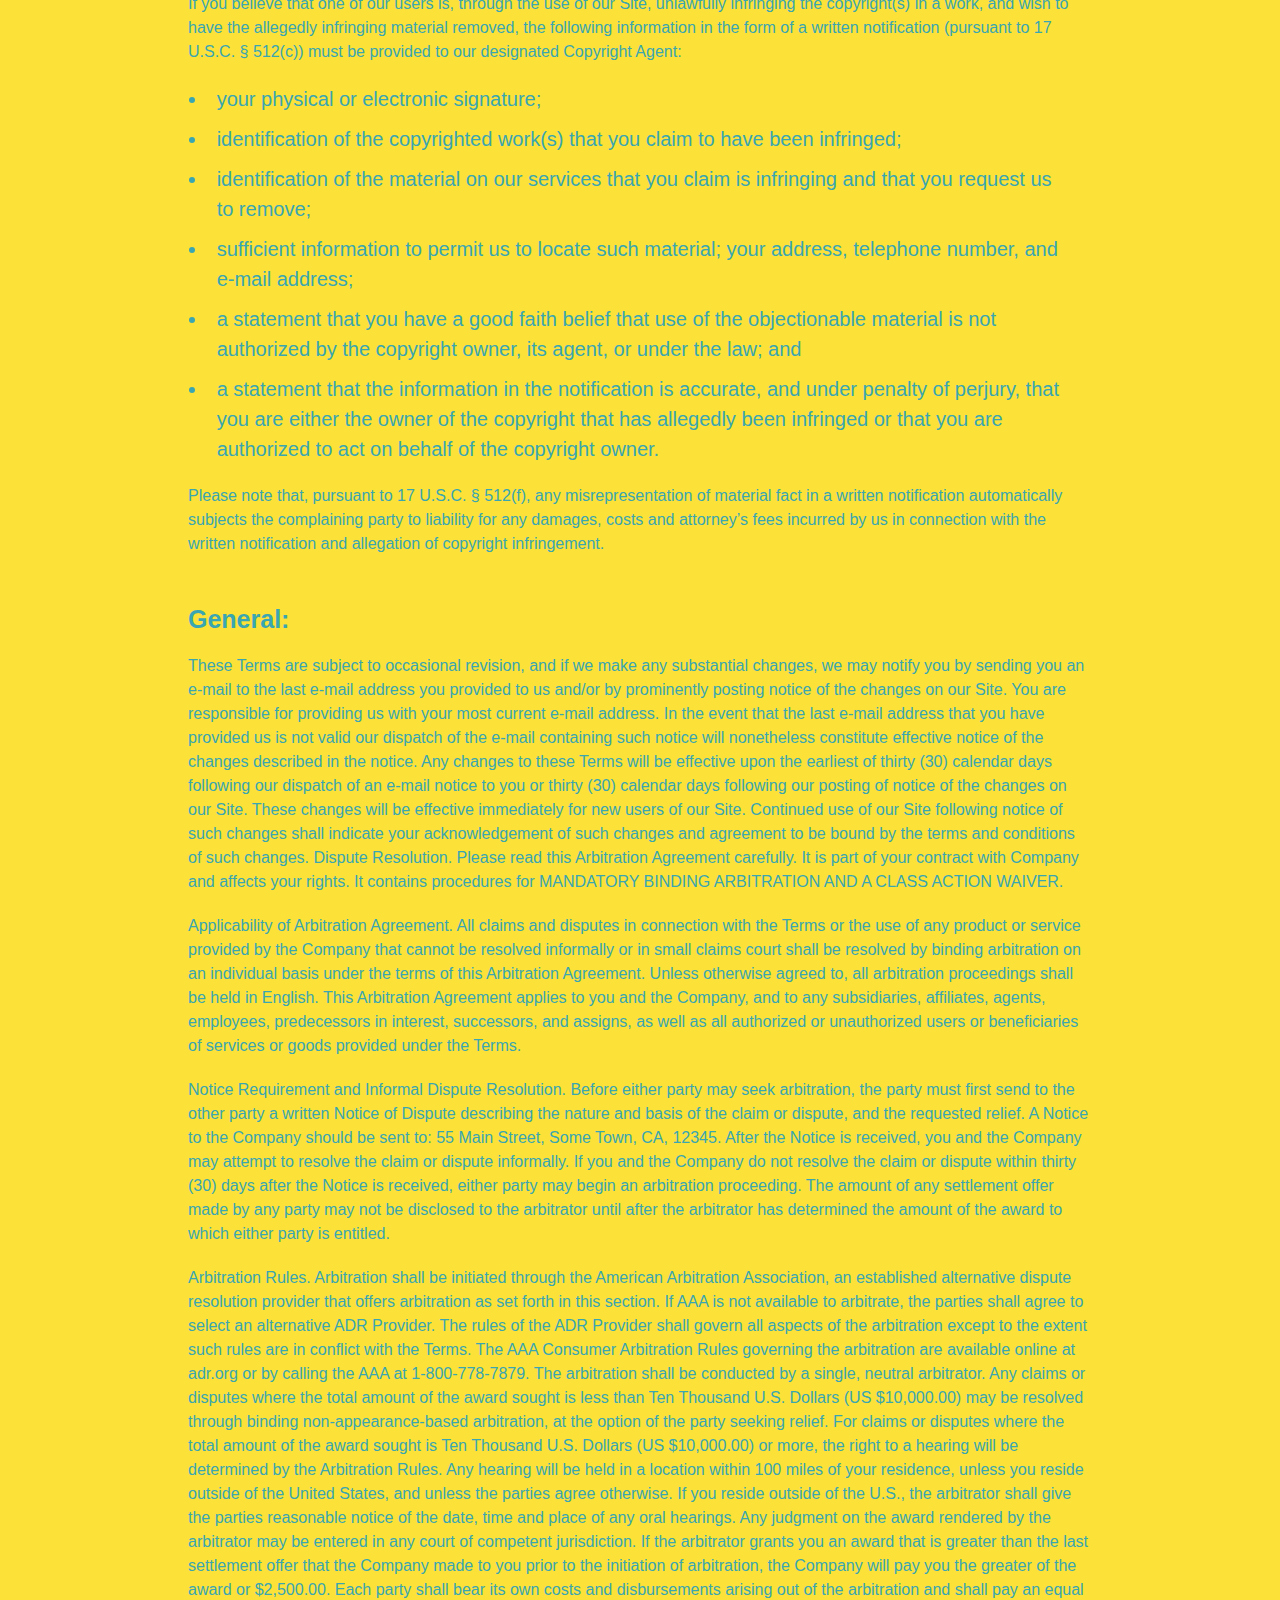
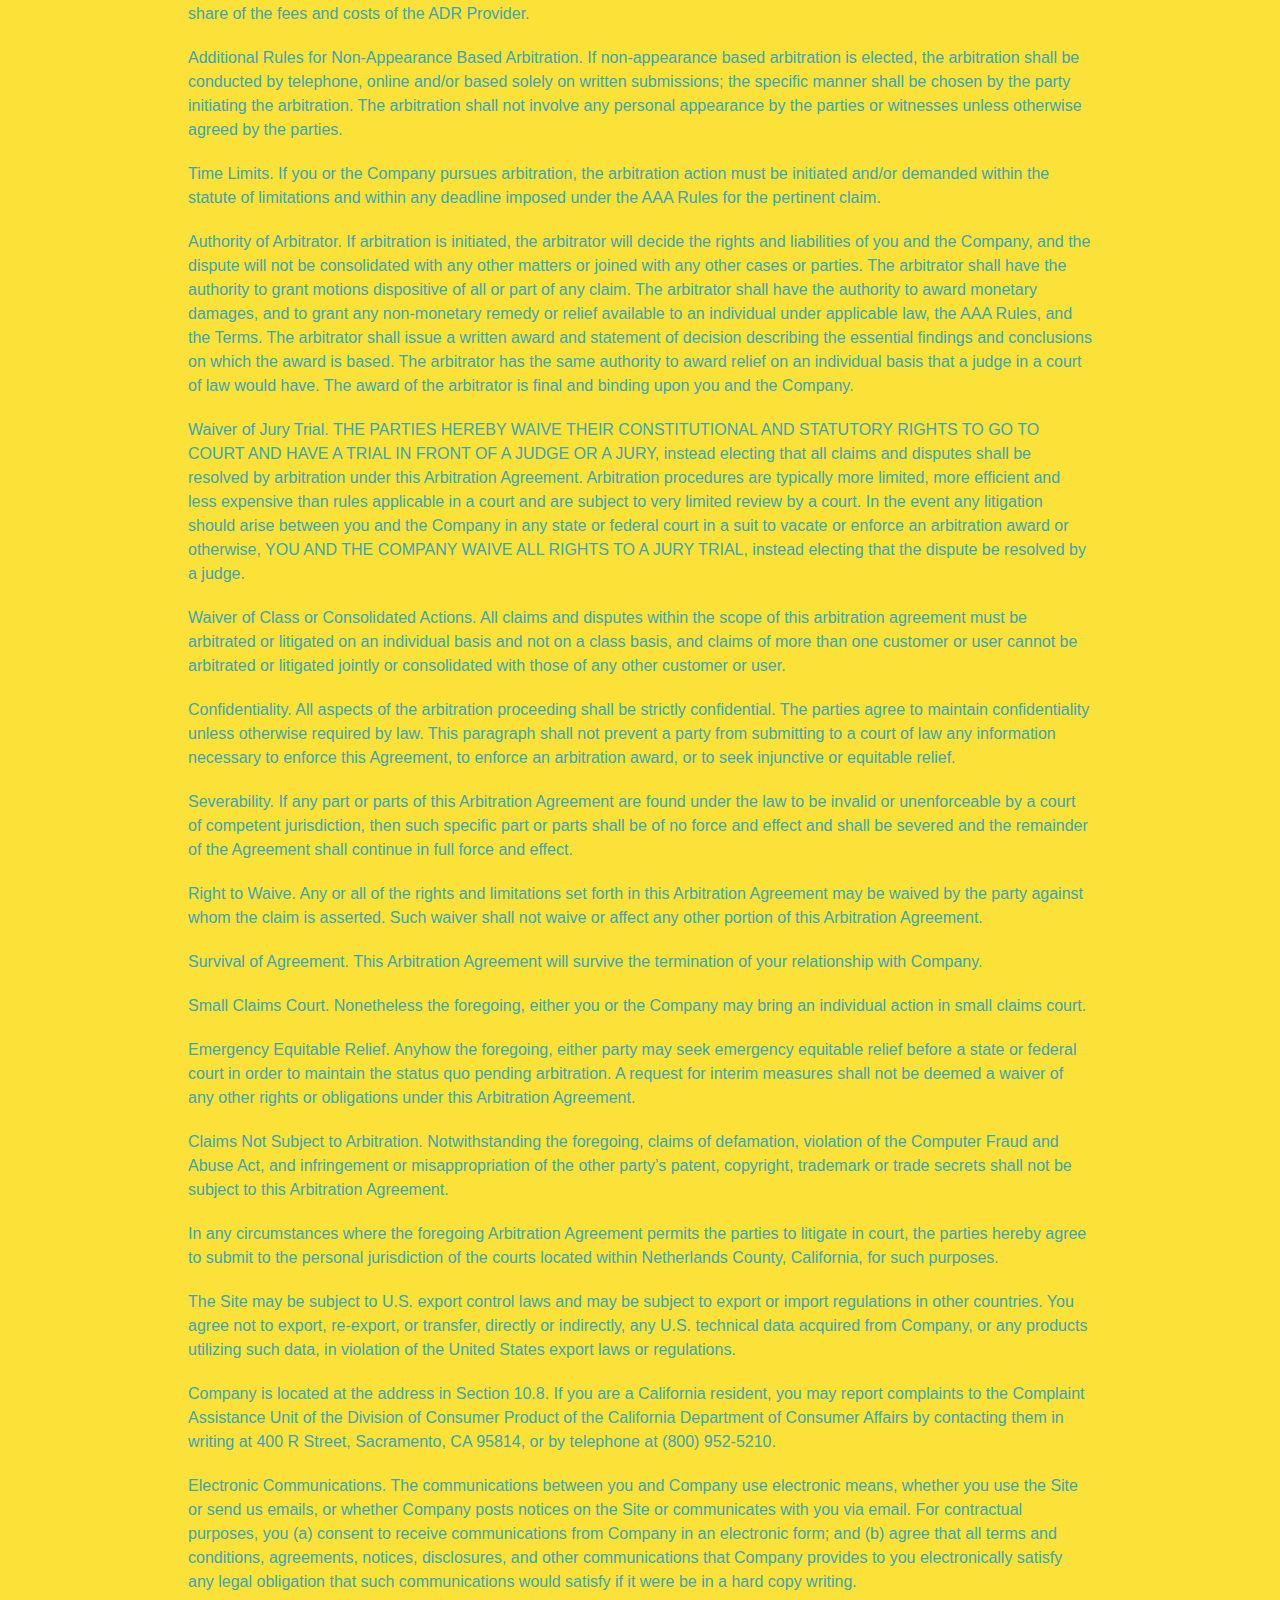
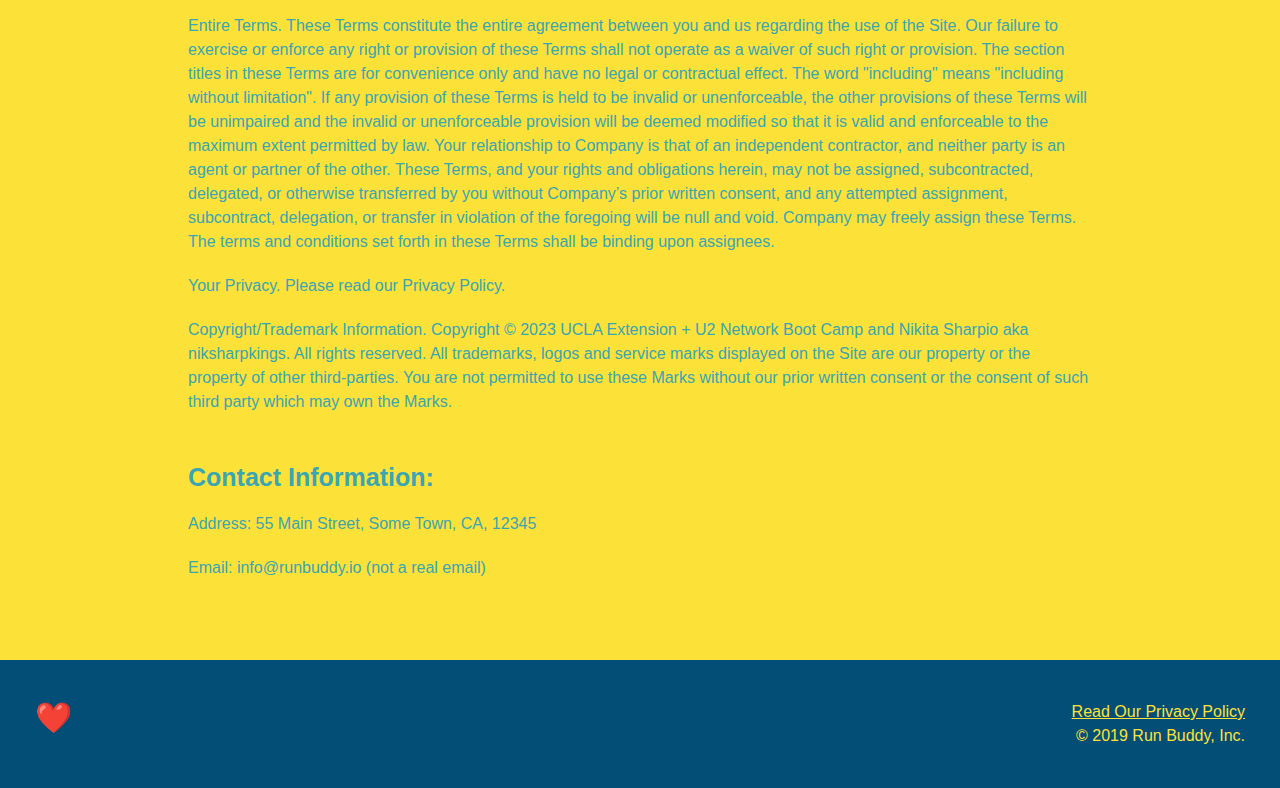
==== commit ba989eae: "v2.0.2 | see patch notes" ====
--- a/privacy-policy.html
+++ b/privacy-policy.html
@@ -1,22 +1,22 @@
 <!DOCTYPE html> <!-- Tells the browser to interpret as a HTML document -->
-<html lang="en"><!-- Represents the root of an HTML document and tells the browser that the language of the document is English -->
-<head><!-- Start of the head element tag. Contains information about the document for the browser, but not the content -->
-  <meta charset="UTF-8" /><!-- Tells the browser to use the UTF-8 character set. charset' meta element should be the first thing in '<head>'. UTF-8 accommodates just about any character, from foreign language symbols to emojis.-->
-  <meta name="viewport" content="width=device-width, initial-scale=1.0" /><!-- Tells the browser to use the device's width as the width of the page, and to scale the page to fit the device's width -->
-  <meta http-equiv="content-security-policy" content="connect-src 'self';
-  font-src 'self';
-  frame-src https://www.google.com/;
-  img-src 'self';
-  manifest-src 'self';
-  media-src 'self';
-  object-src 'self';
-  script-src 'none';
-  script-src-elem 'self' 'sha256-vvt4KWwuNr51XfE5m+hzeNEGhiOfZzG97ccfqGsPwvE=';
-  script-src-attr 'self';
-  style-src-elem 'self';
-  style-src-attr 'self';
-  worker-src 'self'"> <!-- content security policy is for privacy and security-->
-  <title>Privacy Policy - Run Buddy</title> <!-- The title of the document, which is displayed in the browser's tab -->
+<html lang="en">
+<!-- Represents the root of an HTML document and tells the browser that the language of the document is English -->
+
+<head>
+  <!-- Start of the head element tag. Contains information about the document for the browser, but not the content -->
+  <meta charset="UTF-8" />
+  <!-- Tells the browser to use the UTF-8 character set. charset' meta element should be the first thing in '<head>'. UTF-8 accommodates just about any character, from foreign language symbols to emojis.-->
+  <meta name="viewport" content="width=device-width, initial-scale=1.0" />
+  <!-- Tells the browser to use the device's width as the width of the page, and to scale the page to fit the device's width -->
+  <META http-equiv="X-UA-Compatible" content="IE=Edge"> <!-- content security policy is for privacy and security -->
+  <title>Run Buddy v2 - Privacy Policy</title> <!-- The title of the document, which is displayed in the browser's tab -->
+  <link
+  title="stylesheet"
+  integrity="text"
+  media="only screen and (color)"
+  rel="stylesheet"
+  type="text/css"
+  href="./assets/css/style.css" /><!-- Link to the Cascade Style stylesheet stylesheet -->
   <link
   title="stylesheet"
   integrity="text"
@@ -28,7 +28,7 @@
 
 <body>
   <header> <!-- header Opening-->
-    <a href="index.html">RUN BUDDY</a> <!-- "level 1" heading element-->
+    <a href="index.html">RUN BUDDY v2 Home</a> <!-- "level 1" heading element-->
     <nav> <!-- Navigation element -->
       <ul><!-- Unordered list element -->
         <li><!-- List item element-->
@@ -43,26 +43,32 @@
         <li>
           <a href="./index.html#reach-out">Reach Out</a>
         </li>
+        <li>
+          <a title="Main Home" type="text/html" hreflang="en" href="https://niksharpkings.github.io/" target="_blank"
+            rel="noopener canonical noreferrer help">Main Home</a> <!-- Privacy Policy -->
+        </li>
       </ul> <!-- Closing unordered list element -->
     </nav> <!-- Closing navigation element -->
   </header> <!-- Closing header element -->
-  <section class="hero hero-secondary">
-    <h2 class="page-title">
-      Privacy Policy
-    </h2>
-  </section>
+  
+<!-- hero/jumbotron -->
+<section class="hero">
+  <h2 class="page-title">
+    Privacy Policy
+  </h2>
+</section>
   <article class="secondary-content">
     <h2>
       Website Terms of Use
     </h2>
     <h4>
-      Version 1.0
+      Version 2.0
     </h4>
 
     <p>
       <br>
-      The Run Buddy website located at Github Pages -> Run Buddy -> https://niksharpkings.github.io/UCLAxU2-M1-Run-Buddy/
-      is a copyrighted work belonging to Run Buddy and originally owned and created by UCLA Extensions and U2Networkbootcamp which modifications and commenting by Nikita Sharpio. Certain
+      The Run Buddy website located at Github Pages -> Run Buddy v2 -> https://niksharpkings.github.io/UCLAx-U2bn-eDX-M2-Run-Buddy-v2/
+      is a copyrighted work belonging to Run Buddy and originally owned and created by UCLA Extensions and U2Networkbootcamp which modifications and commenting by Nikita "Nik" Sharpio aka niksharpkings. Certain
       features of the Site may be subject to additional guidelines, terms, or rules, which will be posted on the Site
       in connection with such features.
     </p>
@@ -481,7 +487,7 @@
     
     <h2>❤️ Made with love by Run Buddy.</h2> <!-- "level 2" heading element-->
     <div>
-      <a href="#">Read Our Privacy Policy</a> <!-- Anchor element -->
+      <a href="./privacy-policy.html">Read Our Privacy Policy</a> <!-- Anchor element -->
       <br> <!-- line break -->
       &copy; 2019 Run Buddy, Inc.
     </div>
--- a/assets/css/style.css
+++ b/assets/css/style.css
@@ -0,0 +1,702 @@
+:root {
+/*Miscellaneous*/
+  --primary-color: #fce138;
+  --secondary-color: #024e76;
+  --tertiary-color: #39a6b2;
+} /* root delcaration is used to declare global variables */
+
+* {
+/*Box model stuff*/
+  margin: 0px; /* sets all margins to 0 */
+  padding: 0px; /* sets all padding to 0 */
+/*Miscellaneous*/
+  box-sizing: border-box; /* sets box-sizing to border-box */
+} /* is a universal selector that selects all elements */
+
+body {
+/*Typography stuff*/
+  font-family: Helvetica, Arial, sans-serif;
+  color: var(--tertiary-color);
+} /* selects the body element */
+
+
+/* HEADER / NAV BAR STYLES START */
+
+header {
+/*Display stuff*/
+  display: flex; /* sets display to flex */
+  flex-wrap: wrap; /* sets flex-wrap to wrap */
+  justify-content: space-between; /* sets justify-content to space-between */
+/*Positioning stuff*/
+  position: sticky; /* sets position to sticky */
+  position: -webkit-sticky; /* sets position to -webkit-sticky */
+  top: 0; /* sets top to 0 */
+  z-index: 9999; /* sets z-index to 9999 to be on top most layer*/
+/*Box model stuff*/
+  padding: 20px 35px; /* sets padding to 20px 35px */
+  background-image: url("../images/hero-bg.jpg"); /* sets background-image to hero-bg.jpg */
+  background-size: cover; /* sets background-size to cover and specifies the size of the background images.*/
+  background-attachment: fixed; /* sets background-attachment to fixed and Specifies whether the background images are fixed with regard to the viewport ('fixed') or scroll along with the element ('scroll') or its contents ('local'). */
+  background-position: 80%; /* sets background-position to 80% and specifies the initial position of the background image(s) (after any resizing) within their corresponding background positioning area. */
+  background-color: var(--tertiary-color); /* sets background-color to var(--tertiary-color) from the root global element */
+}
+
+header h1 {
+/*Box model stuff*/
+  margin: 0px; /* sets margin to 0 */
+/*Typography stuff*/
+  font-size: 36px; /* sets font-size to 36px */
+  font-weight: bold; /* sets font-weight to bold */
+  text-shadow: 0 0 10px rgba(0, 0, 0, 0.5); 
+  color: var(--primary-color); /* sets color to var(--primary-color) from the root global element */
+}
+
+header a {
+/*Typography stuff*/
+  text-decoration: none; /* text-decoration is set to none.  text-decorations is applied to font used for an element's text.*/
+  color: var(--primary-color); /* sets color to var(--primary-color) from the root global element */
+}
+
+header nav {
+/*Box model stuff*/
+  margin: 7px 0px; /* sets margin to 7px 0px */
+}
+
+header nav ul {
+/*Display stuff*/
+  display: flex; /* sets display to flex */
+  flex-wrap: wrap; /* sets flex-wrap to wrap. It controls whether the flex container is single-line or multi-line, and the direction of the cross-axis, which determines the direction new lines are stacked in.*/
+  align-items: center; /* sets align-items to center. It defines the default behaviour for how flex items are laid out along the cross axis on the current line. */
+  justify-content: space-between; /* sets justify-content to space-between. It defines the alignment along the main axis. It helps distribute extra free space leftover when either all the flex items on a line are inflexible, or are flexible but have reached their maximum size.*/
+/*Miscellaneous*/
+  list-style: none;  /* sets list-style to none. It is a shorthand property for setting list-style-type, list-style-image and list-style-position. */
+}
+
+header nav ul li a {
+/*Box model stuff*/
+  padding: 10px 15px; /* sets padding to 10px 15px */
+/*Typography stuff*/
+  font-size: 1.55vw; /* sets font-size to 1.55vw */
+  font-weight: lighter; /* sets font-weight to lighter */
+  text-shadow: 0 0 10px rgba(0, 0, 0, 0.5);
+}
+
+header nav ul li a:hover {
+/*Box model stuff*/
+  border-radius: 15px; /* sets border-radius to 15px */
+  background: var(--primary-color);
+/*Typography stuff*/
+  text-shadow: none; /* sets text-shadow to none */
+  color: var(--secondary-color);
+}
+
+/* HEADER / NAVBAR STYLES END */
+
+
+
+/* FOOTER STYLES START */
+footer {
+/*Display stuff*/
+  display: flex; /* sets display to flex */
+  flex-wrap: wrap; /* sets flex-wrap to wrap */
+  justify-content: space-between; /* sets justify-content to space-between */
+/*Box model stuff*/
+  width: 100%; /* sets width to 100% */
+  padding: 40px 35px; /* sets padding to 40px 35px */
+  background: var(--primary-color);
+}
+
+footer h2 {
+/*Box model stuff*/
+  margin: 0px; /* sets margin to 0px */
+/*Typography stuff*/
+  font-size: 30px; /* sets font-size to 30px */
+  color: var(--secondary-color);
+}
+
+footer div {
+/*Typography stuff*/
+  text-align: right; /* sets text-align to right */
+/*Miscellaneous*/
+  line-height: 1.5; /* sets line-height to 1.5 */
+}
+
+footer a {
+/*Typography stuff*/
+  color: var(--secondary-color);
+}
+/* END FOOTER STYLES */
+
+/* STYLE ALL SECTION TAGS */
+section {
+/*Box model stuff*/
+  padding: 60px;  /* sets padding to 60px */
+}
+
+/* HERO STYLES START */
+.hero {
+/*Display stuff*/
+  display: flex; /* sets display to flex */
+  flex-wrap: wrap;  /* sets flex-wrap to wrap */
+  align-items: flex-start; /* sets align-items to flex-start */
+  justify-content: center; /* sets justify-content to center */
+  /*Box model stuff*/
+  background-image: url('../images/hero-bg.jpg'); /* sets background-image to hero-bg.jpg */
+  background-attachment: fixed; /* sets background-attachment to fixed */
+  background-position: 80%; /* sets background-position to 80% */
+  background-size: cover; /* sets background-size to cover */
+}
+
+.hero-cta {
+/*Box model stuff*/
+  width: 35%;
+  margin: 3.5%;
+/*Typography stuff*/
+  font-size: 18px;
+  text-align: right;
+  color: #fff;
+/*Miscellaneous*/
+  line-height: 1.2;
+}
+
+.hero-cta h2 {
+/*Typography stuff*/
+  font-size: 55px;
+  font-style: italic;
+  text-shadow: 0 0 10px rgba(0, 0, 0, 0.5);
+  color: var(--primary-color);
+}
+
+.hero-form {
+/*Box model stuff*/
+  width: 40%;
+  margin: 3.5%;
+  padding: 20px;
+  border: 3px solid var(--secondary-color);
+  border-radius: 15px;
+  background-color: rgba(255, 225, 56, 0.8);
+/*Typography stuff*/
+  color: var(--secondary-color);
+/*Miscellaneous*/
+  box-shadow: 0 0 10px rgba(0, 0, 0, 0.5);
+}
+
+.hero-form button:hover {
+/*Box model stuff*/
+  background-color: var(--tertiary-color);  
+}
+
+.hero-form h3 {
+/*Box model stuff*/
+  margin: 0px;
+/*Typography stuff*/
+  font-size: 24px;
+}
+.hero-form p {
+/*Box model stuff*/
+  margin: 5px 0 15px 0;
+}
+
+.form-input {
+/*Display stuff*/
+  display: block;
+/*Box model stuff*/
+  width: 100%;
+  margin-bottom: 15px;
+  padding: 7px 15px;
+  border: 1px solid var(--secondary-color);
+  border-radius: 10px;
+  background-color: rgba(255,255,255, 0.75);
+/*Typography stuff*/
+  font-size: 16px;
+  color: var(--secondary-color);
+}
+
+.form-input:focus {
+/*Box model stuff*/
+  outline: none;
+  background-color: rgba(255,255,255, 1);
+}
+
+.hero-form label {
+/*Box model stuff*/
+  margin: 0px 5px;
+}
+
+.hero-form button {
+/*Box model stuff*/
+  padding: 10px 20px;
+  border: none;
+  border-radius: 10px;
+  background-color: var(--secondary-color);
+/*Typography stuff*/
+  font-size: 16px;
+  color: var(--primary-color);
+}
+
+.checkbox-wrapper input, .radio-wrapper input {
+/*Manipulations stuff*/
+  opacity: 0;
+}
+
+.checkbox-wrapper label, .radio-wrapper label {
+/*Positioning stuff*/
+  position: relative;
+  left: 10px;
+/*Box model stuff*/
+  margin: 10px;
+/*Miscellaneous*/
+  line-height: 1.6;
+}
+
+.checkbox-wrapper label::before, .radio-wrapper label::before {
+/*Display stuff*/
+  content: "";
+/*Positioning stuff*/
+  position: absolute;
+  left: -30px;
+  top: -4px;
+/*Box model stuff*/
+  width: 20px;
+  height: 20px;
+  border: 1px solid var(--secondary-color);
+  background: rgba(255, 255, 255, 0.75);
+}
+
+.radio-wrapper label::before {
+/*Box model stuff*/
+  border-radius: 50%;
+}
+
+.radio-wrapper label::after {
+/*Display stuff*/
+  content: "";
+/*Positioning stuff*/
+  position: absolute;
+  left: -29px;
+  top: -3px;
+/*Box model stuff*/
+  width: 20px;
+  height: 20px;
+  border-radius: 50%;
+  background: var(--secondary-color);
+  background-image: radial-gradient(circle, var(--tertiary-color), var(--secondary-color));
+}
+
+.checkbox-wrapper label::after {
+/*Display stuff*/
+  content: "";
+/*Positioning stuff*/
+  position: absolute;
+  left: -26px;
+  top: 1px;
+/*Box model stuff*/
+  width: 14px;
+  height: 6px;
+  border-bottom: 2px solid var(--secondary-color);
+  border-left: 2px solid var(--secondary-color);
+/*Manipulations stuff*/
+  transform: rotate(-58deg);
+}
+
+.checkbox-wrapper input + label::after,
+.radio-wrapper input + label::after {
+/*Display stuff*/
+  content: none;
+}
+
+.checkbox-wrapper input:checked + label::after,
+.radio-wrapper input:checked + label::after {
+/*Display stuff*/
+  content: "";
+}
+/* HERO STYLES END */
+
+
+/* SECTION TITLE STYLES START */
+.section-title {
+  font-size: 48px;
+  border-bottom: 3px solid;
+  color: var(--secondary-color);
+  padding-bottom: 20px;
+  text-align: center;
+  margin: 0px auto 35px auto;
+  width: 50%;
+}
+
+.primary-border {
+/*Box model stuff*/
+  border-color: var(--primary-color);
+}
+
+.secondary-border {
+/*Box model stuff*/
+  border-color: var(--tertiary-color);
+}
+/* SECTION TITLE STYLES END */
+
+/* WHAT WE DO STYLES */
+.intro p {
+/*Box model stuff*/
+  width: 80%;
+  margin: 0px auto;
+/*Typography stuff*/
+  font-size: 20px;
+  text-align: center;
+  color: var(--tertiary-color);
+/*Miscellaneous*/
+  line-height: 1.7;
+}
+/* WHAT YOU DO STYLES END */
+
+
+/* WHAT YOU DO STYLES START */
+.steps {
+/*Box model stuff*/
+  background: var(--primary-color);
+}
+
+.step {
+/*Display stuff*/
+  display: flex;
+  flex-wrap: wrap;
+  align-items: center;
+  justify-content: space-between;
+/*Box model stuff*/
+  width: 80%;
+  margin: 50px auto;
+  padding-bottom: 50px;
+}
+
+.step:last-child {
+/*Box model stuff*/
+  border-bottom: none;
+}
+
+.step h3 {
+/*Display stuff*/
+  flex: 1 30%;
+/*Typography stuff*/
+  font-size: 46px;
+  color: var(--secondary-color);
+}
+
+.step-info {
+/*Display stuff*/
+  display: flex;
+  flex: 2 70%;
+  flex-wrap: wrap;
+  align-items: center;
+}
+
+.step-img {
+/*Display stuff*/
+  flex: 1 12%;
+/*Box model stuff*/
+  margin-right: 20px;
+}
+
+.step-img img {
+/*Box model stuff*/
+  max-width: 100%;
+}
+
+.step-text {
+/*Display stuff*/
+  flex: 12;
+}
+
+.step-text p {
+/*Typography stuff*/
+  font-size: 18px;
+  color: var(--tertiary-color);
+}
+
+.step-text h4 {
+/*Typography stuff*/
+  font-size: 26px;
+  color: var(--secondary-color);
+/*Miscellaneous*/
+  line-height: 1.5;
+}
+/* WHAT YOU DO STYLES END */
+
+/* MEET THE TRAINERS START */
+.trainers {
+/*Display stuff*/
+  display: flex;
+  flex-wrap: wrap;
+  justify-content: space-around;
+/*Box model stuff*/
+  width: 100%;
+  margin: 0px auto;
+}
+
+.trainer {
+/*Display stuff*/
+  flex: 1;
+/*Box model stuff*/
+  margin: 20px;
+  background: var(--secondary-color);
+/*Typography stuff*/
+  color: var(--primary-color);
+}
+
+.trainer img {
+/*Box model stuff*/
+  width: 100%;
+}
+
+.trainer-bio {
+/*Box model stuff*/
+  padding: 25px;
+/*Miscellaneous*/
+  line-height: 1.3;
+}
+
+.trainer-bio h3 {
+/*Typography stuff*/
+  font-size: 28px;
+}
+
+.trainer-bio h4 {
+/*Box model stuff*/
+  margin-bottom: 15px;
+/*Typography stuff*/
+  font-size: 22px;
+  font-weight: lighter;
+}
+
+.trainer-bio p {
+/*Typography stuff*/
+  font-size: 17px;
+}
+/* TRAINER STYLES END */
+
+/* REACH OUT STYLES START */
+.contact {
+/*Box model stuff*/
+  background: var(--secondary-color);
+}
+
+.contact h2 {
+/*Typography stuff*/
+  color: var(--primary-color);
+}
+
+.contact-info {
+/*Display stuff*/
+  display: flex;
+  flex-wrap: wrap;
+  justify-content: space-between;
+}
+
+.contact-info > * {
+/*Display stuff*/
+  flex: 1;
+/*Box model stuff*/
+  margin: 15px;
+}
+
+.contact-info iframe {
+/*Box model stuff*/
+  height: 400px;
+}
+
+.contact-info div {
+/*Typography stuff*/
+  color: white;
+}
+
+.contact-info h3 {
+/*Typography stuff*/
+  font-size: 32px;
+  color: var(--primary-color);
+}
+
+.contact-info p, .contact-info address {
+/*Box model stuff*/
+  margin: 20px 0;
+/*Typography stuff*/
+  font-size: 16px;
+  font-style: normal;
+/*Miscellaneous*/
+  line-height: 1.5;
+}
+
+.contact-form input, .contact-form textarea {
+/*Display stuff*/
+  display: block;
+/*Box model stuff*/
+  width: 100%;
+  margin-bottom: 15px;
+  margin-top: 5px;
+  padding: 7px 15px;
+  border: 1px solid var(--secondary-color);
+  border-radius: 10px;
+  background-color: rgba(255,255,255, 0.75);
+/*Typography stuff*/
+  font-size: 16px;
+  color: var(--secondary-color);
+}
+
+.contact-form input:focus, .contact-form textarea:focus {
+/*Box model stuff*/
+  outline: none;
+  background-color: rgba(255,255,255, 1);
+}
+
+.contact-form button {
+/*Box model stuff*/
+  width: 100%;
+  padding: 15px 0;
+  border: none;
+  border-radius: 10px;
+  background: var(--primary-color);
+/*Typography stuff*/
+  font-size: 16px;
+  text-align: center;
+  color: var(--secondary-color);
+}
+
+.contact-form button:hover {
+/*Box model stuff*/
+  background: var(--tertiary-color);
+/*Typography stuff*/
+  color: var(--primary-color);
+}
+
+.contact-info a {
+/*Typography stuff*/
+  color: var(--primary-color);
+}
+/* REACH OUT STYLES END */
+
+/* UTILITIES */
+.text-left {
+/*Typography stuff*/
+  text-align: left;
+}
+
+.text-right {
+/*Typography stuff*/
+  text-align: right;
+}
+
+.flex-row {
+/*Display stuff*/
+  display: flex;
+}
+
+/* MEDIA QUERY FOR SMALLER DESKTOP SCREENS AND SMALLER */
+@media screen and (max-width: 980px) {
+  header {
+    padding-bottom: 0;
+    justify-content: center;
+    position: relative;
+  }
+
+  header h1 {
+    width: 100%;
+    text-align: center;
+  }
+
+  header nav ul {
+    margin-top: 20px;
+    width: 100%;
+    justify-content: center;
+  }
+
+  header nav ul li a {
+    font-size: 20px;
+  }
+
+  footer h2, footer div {
+    text-align: center;
+    width: 100%;
+  }
+
+  .hero-cta, .hero-form {
+    width: 100%;
+  }
+
+  .hero-cta {
+    text-align: center;
+  }
+
+  .section-title {
+    width: 80%;
+  }
+
+  .trainer {
+    flex: 0 70%;
+  }
+
+  .contact-info iframe{
+    flex: 1 100%;
+  }
+}
+
+/* MEDIA QUERY FOR TABLETS AND SMALLER */
+@media screen and (max-width: 768px) {
+  section {
+    padding: 30px 15px;
+  }
+
+  .step h3 {
+    flex: 1 100%;
+    text-align: center;
+  }
+
+  .step-info {
+    flex: 2 100%;
+    text-align: center;
+    justify-content: center;
+  }
+
+  .step-img {
+    flex: 0 32%;
+    margin-right: 0;
+    margin-top: 15px;
+    margin-bottom: 15px;
+  }
+
+  .step-text {
+    flex: 100%;
+  }
+
+  .trainer-bio h3, .trainer-bio h4 {
+    display: block;
+  }
+}
+
+/* MEDIA QUERY FOR MOBILE PHONES AND SMALLER */
+@media screen and (max-width: 575px) {
+  .hero-form button {
+    width: 100%;
+  }
+
+  .section-title {
+    width: 95%;
+  }
+
+  .intro p {
+    width: 100%;
+  }
+
+  .trainer {
+    flex: 0 100%;
+  }
+
+  .contact-info {
+    text-align: center;
+  }
+
+  .contact-info > * {
+    flex: 0 100%;
+  }
+
+  .contact-form {
+    order: 3;
+  }
+}
